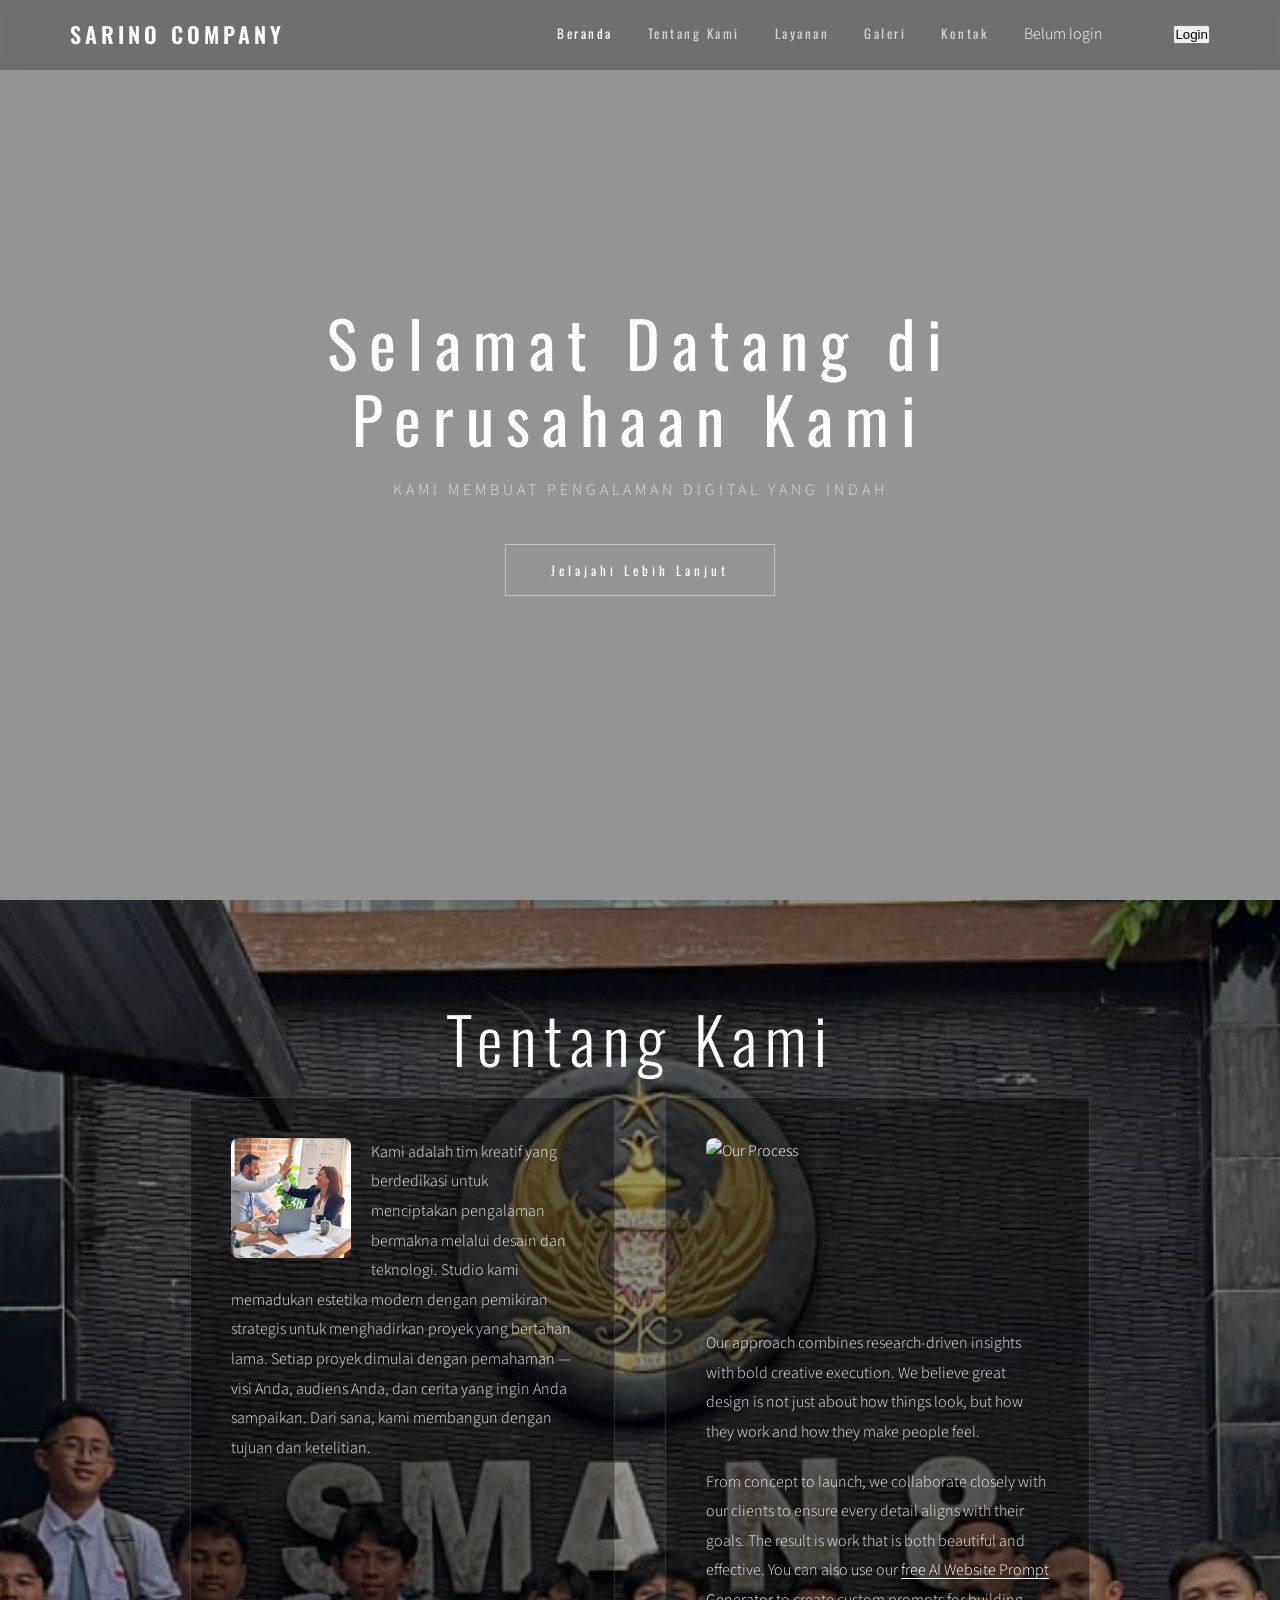
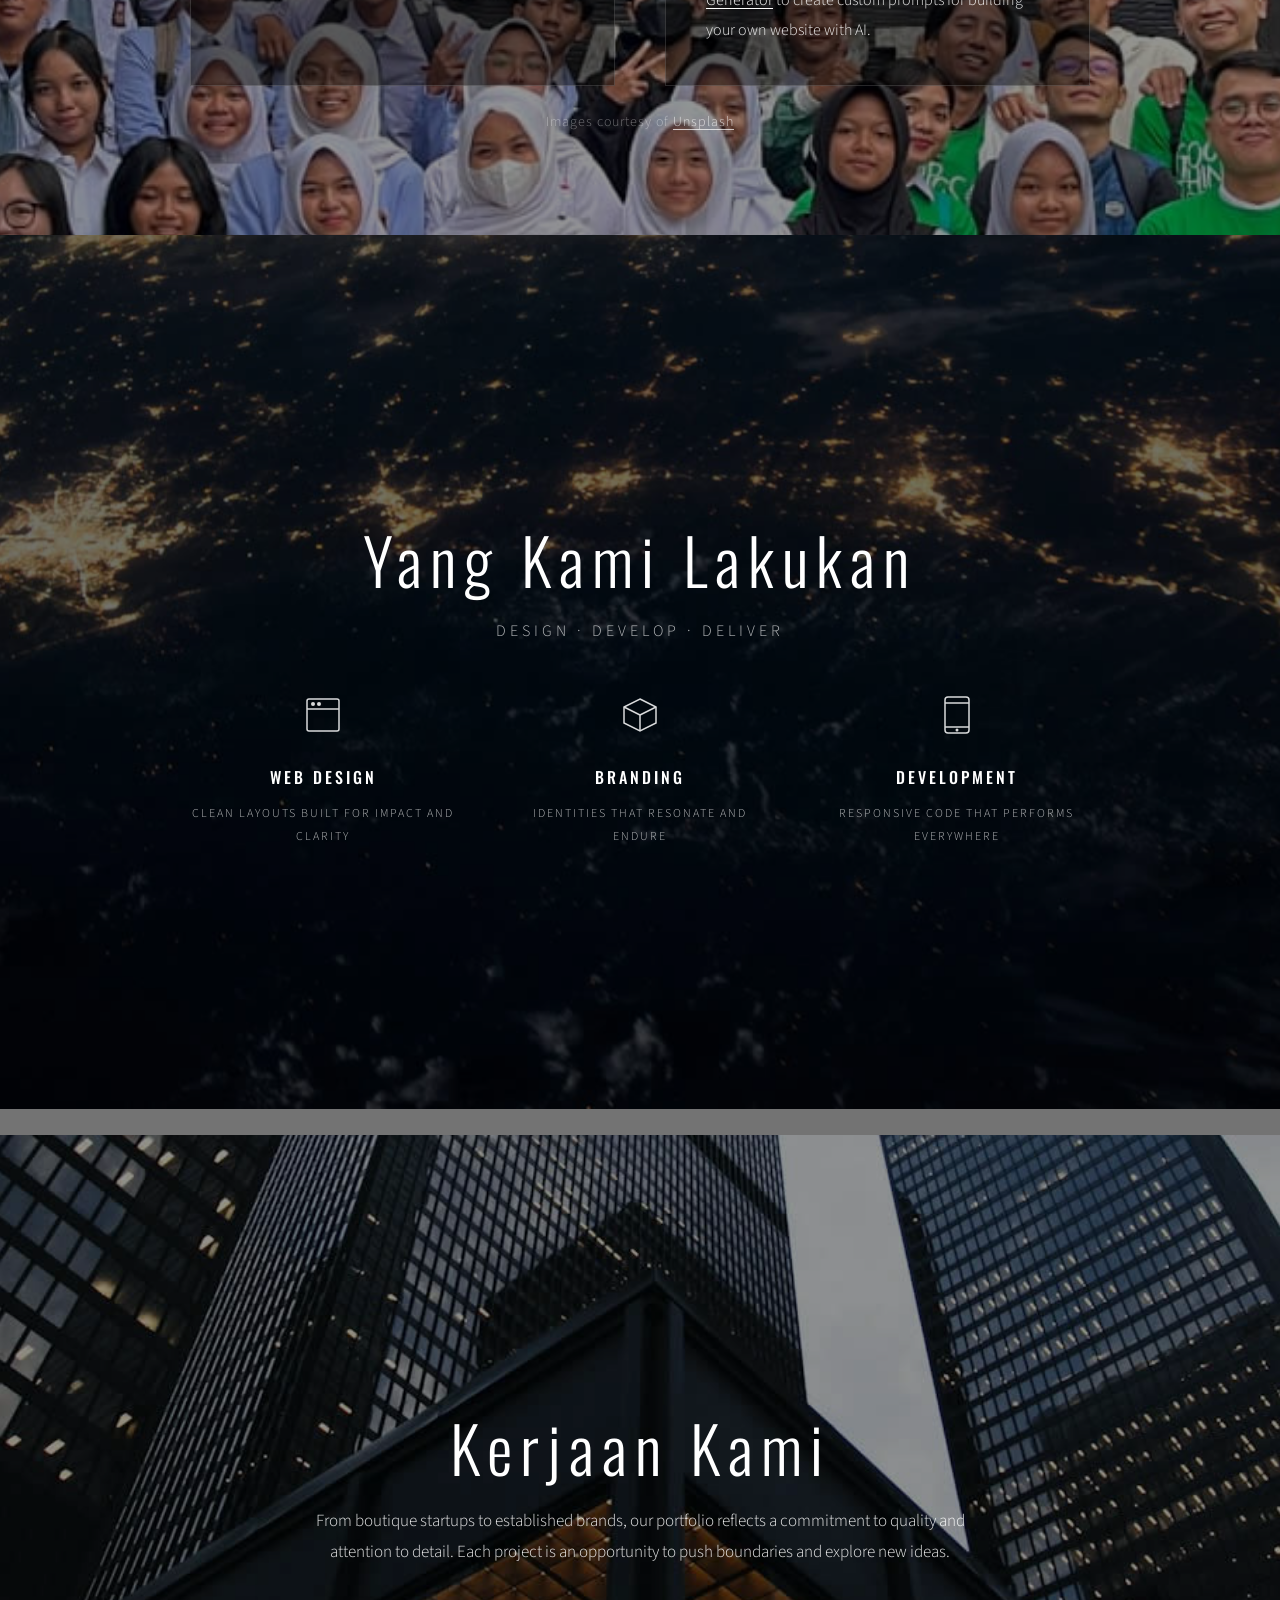
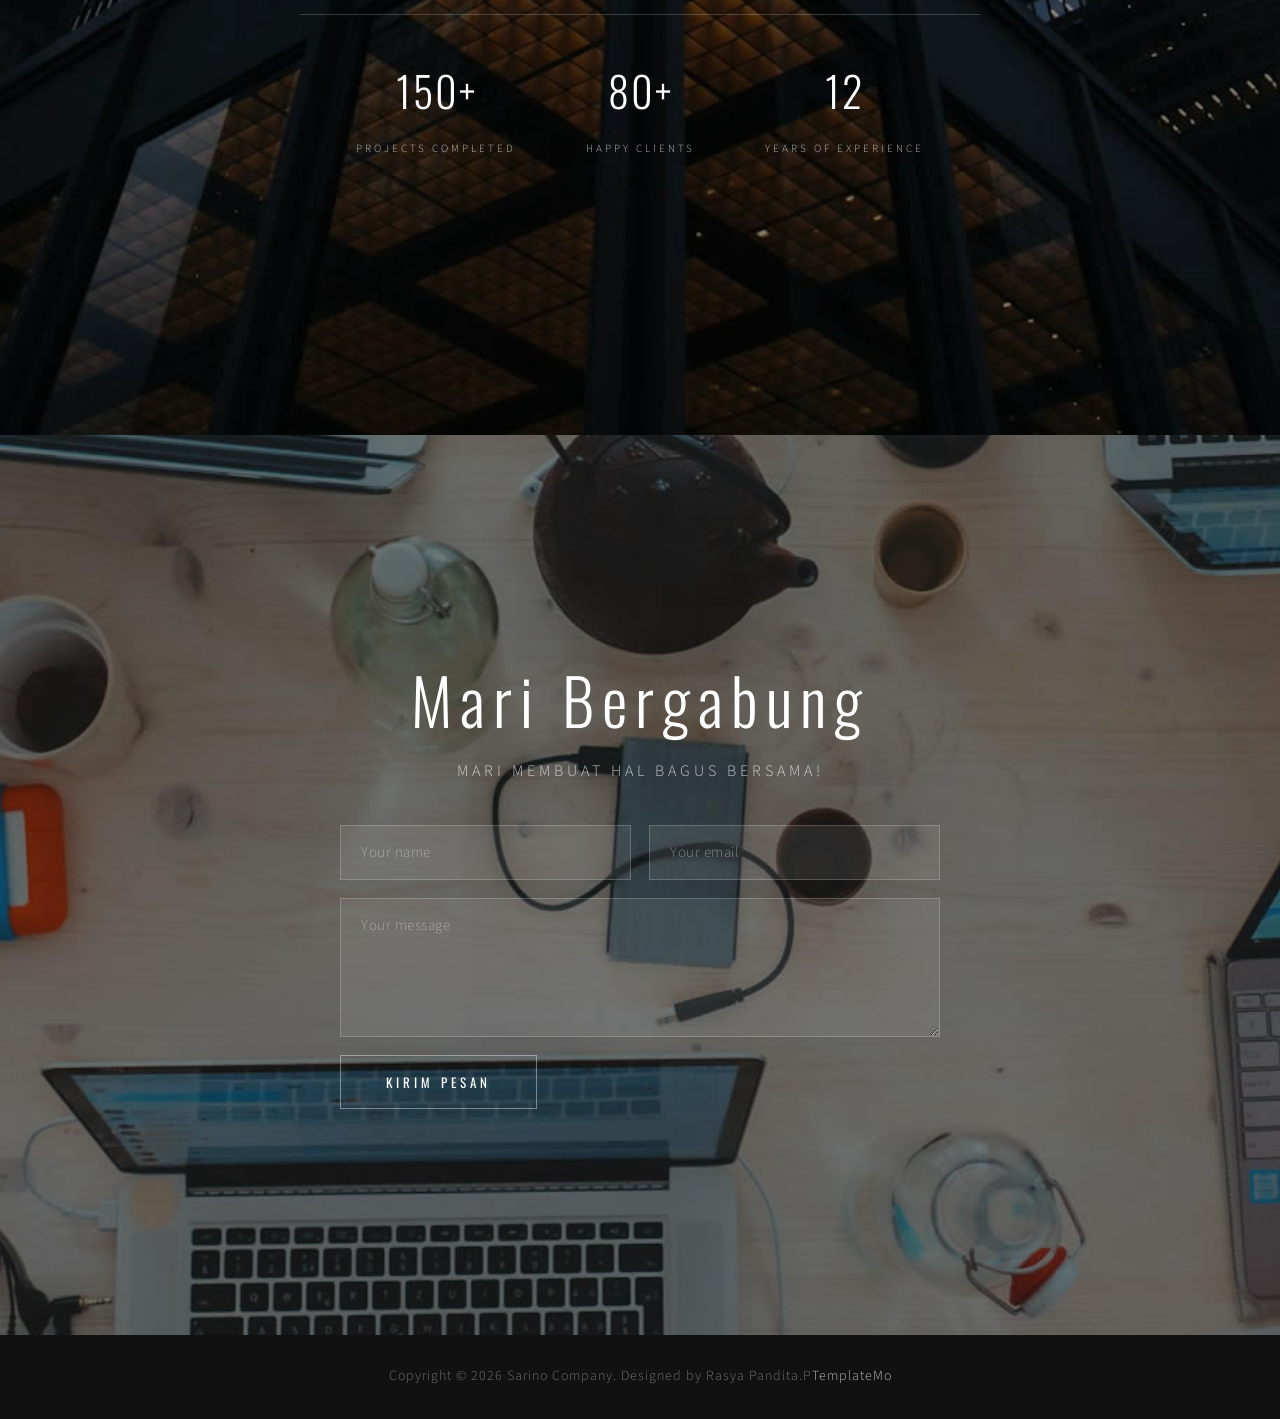
==== index.html @ def8a91b "Update index.html" ====
<!DOCTYPE html>
<html lang="en">
<head>
    <meta charset="UTF-8">
    <meta name="viewport" content="width=device-width, initial-scale=1.0">
    <title>SARINO COMPANY</title>

    <link rel="preconnect" href="https://fonts.googleapis.com">
    <link rel="preconnect" href="https://fonts.gstatic.com" crossorigin>
    <link href="https://fonts.googleapis.com/css2?family=Oswald:wght@300;400;500;600;700&family=Source+Sans+3:ital,wght@0,300;0,400;0,600;1,300;1,400&display=swap" rel="stylesheet">

    <link rel="stylesheet" href="templatemo-parallax-starter.css">
    <!--

TemplateMo 612 Parallax Starter

https://templatemo.com/tm-612-parallax-starter

-->
</head>
<body>

    <!-- Navigation -->
    <nav id="templatemo-nav">
        <div class="nav-container">
            <a href="#home" class="nav-logo">SARINO COMPANY</a>
            <button class="nav-toggle" id="navToggle" aria-label="Toggle navigation">
                <span></span>
                <span></span>
                <span></span>
            </button>
            <ul class="nav-links" id="navLinks">
                <li><a href="#home" class="active">Beranda</a></li>
                <li><a href="#about">Tentang Kami</a></li>
                <li><a href="#services">Layanan</a></li>
                <li><a href="#gallery">Galeri</a></li>
                <li><a href="#contact">Kontak</a></li>
                <p id="userinfo">Belum login<p/>
<div id="authArea">
    <button onclick="goLogin()" class="nav-cta">Login</button>
</div>
            </ul>
        </div>
    </nav>

    <!-- Section 1: Home / Hero -->
    <section id="home" class="parallax-section">
        <div class="parallax-bg" data-speed="0.5" style="background-image: url('images/parallax-bg-01.jpg')"></div>
        <div class="parallax-overlay"></div>
        <div class="section-content">
            <h1 class="section-title hero-title">Selamat Datang di Perusahaan Kami</h1>
            <p class="section-subtitle caps">Kami membuat pengalaman digital yang indah</p>
            <a href="#about" class="btn-scroll">Jelajahi Lebih Lanjut</a>
        </div>
    </section>

    <!-- Section 2: About -->
    <section id="about" class="parallax-section">
        <div class="parallax-bg" data-speed="0.45" style="background-image: url('images/parallax-bg-02.jpg')"></div>
        <div class="parallax-overlay"></div>
        <div class="section-content">
            <h2 class="section-title">Tentang Kami</h2>
            <div class="about-cols">
                <div class="about-col">
                    <div class="about-thumb thumb-top-left">
                        <img src="images/about-01.jpg" alt="Our Team">
                    </div>
                    <p>Kami adalah tim kreatif yang berdedikasi untuk menciptakan pengalaman bermakna melalui desain dan teknologi. Studio kami memadukan estetika modern dengan pemikiran strategis untuk menghadirkan proyek yang bertahan lama. Setiap proyek dimulai dengan pemahaman — visi Anda, audiens Anda, dan cerita yang ingin Anda sampaikan. Dari sana, kami membangun dengan tujuan dan ketelitian.</p>
                </div>
                <div class="about-col">
                    <div class="about-thumb-wide">
                        <img src="images/about-02.jpg" alt="Our Process">
                    </div>
                    <p>Our approach combines research-driven insights with bold creative execution. We believe great design is not just about how things look, but how they work and how they make people feel.</p>
                    <p>From concept to launch, we collaborate closely with our clients to ensure every detail aligns with their goals. The result is work that is both beautiful and effective. You can also use our <a href="https://templatemo.com/ai-website-prompt-generator" rel="nofollow" target="_blank">free AI Website Prompt Generator</a> to create custom prompts for building your own website with AI.</p>
                </div>
            </div>
            <p class="unsplash-credit">Images courtesy of <a href="https://unsplash.com" target="_blank">Unsplash</a></p>
        </div>
    </section>

    <!-- Section 3: Services -->
    <section id="services" class="parallax-section">
        <div class="parallax-bg" data-speed="0.55" style="background-image: url('images/parallax-bg-03.jpg')"></div>
        <div class="parallax-overlay overlay-dark"></div>
        <div class="section-content">
            <h2 class="section-title">Yang Kami Lakukan</h2>
            <p class="section-subtitle caps">DESIGN &middot; DEVELOP &middot; DELIVER</p>
            <div class="services-grid">
                <div class="service-item">
                    <div class="service-icon">
                        <svg width="40" height="40" viewBox="0 0 40 40" fill="none">
                            <rect x="4" y="4" width="32" height="32" rx="2" stroke="white" stroke-width="1.5"/>
                            <line x1="4" y1="14" x2="36" y2="14" stroke="white" stroke-width="1.5"/>
                            <circle cx="10" cy="9" r="2" fill="white"/>
                            <circle cx="16" cy="9" r="2" fill="white"/>
                        </svg>
                    </div>
                    <h3>WEB DESIGN</h3>
                    <p class="caps">CLEAN LAYOUTS BUILT FOR IMPACT AND CLARITY</p>
                </div>
                <div class="service-item">
                    <div class="service-icon">
                        <svg width="40" height="40" viewBox="0 0 40 40" fill="none">
                            <path d="M20 4L36 12V28L20 36L4 28V12L20 4Z" stroke="white" stroke-width="1.5"/>
                            <path d="M20 36V20" stroke="white" stroke-width="1.5"/>
                            <path d="M36 12L20 20" stroke="white" stroke-width="1.5"/>
                            <path d="M4 12L20 20" stroke="white" stroke-width="1.5"/>
                        </svg>
                    </div>
                    <h3>BRANDING</h3>
                    <p class="caps">IDENTITIES THAT RESONATE AND ENDURE</p>
                </div>
                <div class="service-item">
                    <div class="service-icon">
                        <svg width="40" height="40" viewBox="0 0 40 40" fill="none">
                            <rect x="8" y="2" width="24" height="36" rx="3" stroke="white" stroke-width="1.5"/>
                            <line x1="8" y1="8" x2="32" y2="8" stroke="white" stroke-width="1.5"/>
                            <line x1="8" y1="32" x2="32" y2="32" stroke="white" stroke-width="1.5"/>
                            <circle cx="20" cy="35" r="1.5" fill="white"/>
                        </svg>
                    </div>
                    <h3>DEVELOPMENT</h3>
                    <p class="caps">RESPONSIVE CODE THAT PERFORMS EVERYWHERE</p>
                </div>
            </div>
        </div>
    </section>

    <!-- Section 4: Gallery -->
    <section id="gallery" class="parallax-section">
        <div class="parallax-bg" data-speed="0.5" style="background-image: url('images/parallax-bg-04.jpg')"></div>
        <div class="parallax-overlay"></div>
        <div class="section-content">
            <h2 class="section-title">Kerjaan Kami</h2>
            <div class="content-block">
                <p>From boutique startups to established brands, our portfolio reflects a commitment to quality and attention to detail. Each project is an opportunity to push boundaries and explore new ideas.</p>
                <div class="stats-row">
                    <div class="stat-item">
                        <span class="stat-number">150+</span>
                        <span class="stat-label caps">PROJECTS COMPLETED</span>
                    </div>
                    <div class="stat-item">
                        <span class="stat-number">80+</span>
                        <span class="stat-label caps">HAPPY CLIENTS</span>
                    </div>
                    <div class="stat-item">
                        <span class="stat-number">12</span>
                        <span class="stat-label caps">YEARS OF EXPERIENCE</span>
                    </div>
                </div>
            </div>
        </div>
    </section>

    <!-- Section 5: Contact -->
    <section id="contact" class="parallax-section">
        <div class="parallax-bg" data-speed="0.5" style="background-image: url('images/parallax-bg-05.jpg')"></div>
        <div class="parallax-overlay overlay-medium"></div>
        <div class="section-content">
            <h2 class="section-title">Mari Bergabung</h2>
            <p class="section-subtitle caps">mari membuat hal bagus bersama!</p>
            <div class="contact-form-wrap">
                <form id="contactForm" class="contact-form">
                    <div class="form-row">
                        <input type="text" placeholder="Your name" required>
                        <input type="email" placeholder="Your email" required>
                    </div>
                    <textarea placeholder="Your message" rows="5" required></textarea>
                    <button type="submit" class="btn-submit">Kirim Pesan</button>
                </form>
            </div>
        </div>
    </section>

    <!-- Footer -->
    <footer id="templatemo-footer">
        <p>Copyright &copy; 2026 Sarino Company. Designed by Rasya Pandita.P<a href="https://templatemo.com" rel="nofollow" target="_blank">TemplateMo</a></p>
    </footer>
    <script src="templatemo-parallax-script.js"></script>
      <script src="login/js/welcome.js"></script>
</body>
</html>
---- templatemo-parallax-starter.css ----
/* ==========================================================================
   Parallax Starter - Free HTML CSS Template
   
TemplateMo 612 Parallax Starter

https://templatemo.com/tm-612-parallax-starter

   ========================================================================== */

/* --- CSS Variables --- */
:root {
    --font-heading: 'Oswald', sans-serif;
    --font-body: 'Source Sans 3', sans-serif;
    --white: #ffffff;
    --white-90: rgba(255, 255, 255, 0.9);
    --white-70: rgba(255, 255, 255, 0.7);
    --white-40: rgba(255, 255, 255, 0.4);
    --white-20: rgba(255, 255, 255, 0.2);
    --nav-bg: rgba(0, 0, 0, 0.25);
    --nav-bg-scrolled: rgba(0, 0, 0, 0.85);
    --transition-smooth: 0.3s ease;
}

/* --- Reset & Base --- */
*,
*::before,
*::after {
    margin: 0;
    padding: 0;
    box-sizing: border-box;
}

html {
    scroll-behavior: smooth;
}

body {
    font-family: var(--font-body);
    font-weight: 300;
    color: var(--white);
    line-height: 1.7;
    overflow-x: hidden;
}

a {
    text-decoration: none;
    color: inherit;
}

img {
    max-width: 100%;
    display: block;
}

/* --- Navigation --- */
#templatemo-nav {
    position: fixed;
    top: 0;
    left: 0;
    width: 100%;
    z-index: 1000;
    background: var(--nav-bg);
    backdrop-filter: blur(8px);
    -webkit-backdrop-filter: blur(8px);
    transition: background var(--transition-smooth);
}

#templatemo-nav.scrolled {
    background: var(--nav-bg-scrolled);
}

.nav-container {
    max-width: 1200px;
    margin: 0 auto;
    padding: 0 30px;
    display: flex;
    align-items: center;
    justify-content: space-between;
    height: 70px;
}

.nav-logo {
    font-family: var(--font-heading);
    font-size: 22px;
    font-weight: 600;
    letter-spacing: 4px;
    color: var(--white);
}

.nav-links {
    list-style: none;
    display: flex;
    gap: 35px;
}

.nav-links a {
    font-family: var(--font-heading);
    font-size: 13px;
    font-weight: 400;
    letter-spacing: 2.5px;
    color: var(--white-70);
    transition: color var(--transition-smooth), opacity var(--transition-smooth);
}

.nav-links a:hover,
.nav-links a.active {
    color: var(--white);
}

/* Mobile Toggle */
.nav-toggle {
    display: none;
    background: none;
    border: none;
    cursor: pointer;
    padding: 8px;
    flex-direction: column;
    gap: 5px;
}

.nav-toggle span {
    display: block;
    width: 24px;
    height: 2px;
    background: var(--white);
    transition: all var(--transition-smooth);
}

/* --- Parallax Sections --- */
.parallax-section {
    position: relative;
    min-height: 100vh;
    display: flex;
    align-items: center;
    justify-content: center;
    overflow: hidden;
}

/* Parallax Background Image Layer
   Height is 200% and starts at top: -50% to give
   maximum room for large vertical translations */
.parallax-bg {
    position: absolute;
    top: -50%;
    left: 0;
    width: 100%;
    height: 200%;
    background-position: center center;
    background-repeat: no-repeat;
    background-size: cover;
    will-change: transform;
    transition: transform 0.5s cubic-bezier(0.22, 1, 0.36, 1);
    z-index: 0;
}

/* Dark Overlay */
.parallax-overlay {
    position: absolute;
    inset: 0;
    background: rgba(0, 0, 0, 0.42);
    z-index: 1;
}

.parallax-overlay.overlay-dark {
    background: rgba(0, 0, 0, 0.55);
}

.parallax-overlay.overlay-medium {
    background: rgba(0, 0, 0, 0.50);
}

/* Content Layer */
.section-content {
    position: relative;
    z-index: 2;
    max-width: 960px;
    width: 100%;
    padding: 100px 30px;
    text-align: center;
}

/* --- Typography --- */
.section-title {
    font-family: var(--font-heading);
    font-weight: 300;
    font-size: clamp(36px, 6vw, 64px);
    letter-spacing: 8px;
    color: var(--white);
    margin-bottom: 20px;
    line-height: 1.2;
}

.hero-title {
    font-weight: 400;
    letter-spacing: 12px;
}

.section-subtitle {
    font-family: var(--font-body);
    font-size: clamp(13px, 1.6vw, 16px);
    letter-spacing: 4px;
    color: var(--white-70);
    margin-bottom: 40px;
}

.caps {
    text-transform: uppercase;
}

.content-block {
    max-width: 680px;
    margin: 0 auto;
}

.content-block p {
    font-size: 17px;
    color: var(--white-90);
    margin-bottom: 20px;
    line-height: 1.85;
}

/* --- Hero Button --- */
.btn-scroll {
    display: inline-block;
    font-family: var(--font-heading);
    font-size: 13px;
    font-weight: 400;
    letter-spacing: 4px;
    color: var(--white);
    border: 1px solid var(--white-40);
    padding: 14px 45px;
    transition: all var(--transition-smooth);
}

.btn-scroll:hover {
    background: var(--white);
    color: #111;
    border-color: var(--white);
}

/* --- About Columns --- */
.unsplash-credit {
    font-size: 14px;
    color: var(--white-40);
    margin-top: 25px;
    letter-spacing: 1px;
}

.unsplash-credit a {
    color: var(--white-70);
    text-decoration: underline;
    text-underline-offset: 3px;
}

.about-cols {
    display: grid;
    grid-template-columns: 1fr 1fr;
    gap: 50px;
    max-width: 900px;
    margin: 0 auto;
    text-align: left;
}

.about-col {
    background: rgba(0, 0, 0, 0.4);
    padding: 40px;
    border: 1px solid rgba(255, 255, 255, 0.15);
}

.about-thumb {
    overflow: hidden;
    width: 120px;
    height: 120px;
    border-radius: 8px;
}

.about-thumb img {
    width: 100%;
    height: 100%;
    object-fit: cover;
    display: block;
}

.thumb-top-left {
    float: left;
    margin: 0 20px 15px 0;
}

.about-thumb-wide {
    overflow: hidden;
    width: 100%;
    max-width: 400px;
    aspect-ratio: 2 / 1;
    border-radius: 8px;
    margin-bottom: 20px;
}

.about-thumb-wide img {
    width: 100%;
    height: 100%;
    object-fit: cover;
    display: block;
}

.about-col p {
    font-size: 16px;
    color: var(--white-90);
    margin-bottom: 20px;
    line-height: 1.85;
}

.about-col p:last-child {
    margin-bottom: 0;
}

.about-col a {
    color: var(--white);
    text-decoration: underline;
    text-underline-offset: 3px;
}

/* --- Services Grid --- */
.services-grid {
    display: grid;
    grid-template-columns: repeat(3, 1fr);
    gap: 50px;
    margin-top: 50px;
}

.service-item {
    text-align: center;
}

.service-icon {
    margin-bottom: 20px;
    opacity: 0.85;
}

.service-item h3 {
    font-family: var(--font-heading);
    font-size: 16px;
    font-weight: 500;
    letter-spacing: 3px;
    margin-bottom: 12px;
    color: var(--white);
}

.service-item p {
    font-size: 12px;
    letter-spacing: 2px;
    color: var(--white-70);
    line-height: 1.9;
}

/* --- Stats Row --- */
.stats-row {
    display: flex;
    justify-content: center;
    gap: 70px;
    margin-top: 45px;
    padding-top: 40px;
    border-top: 1px solid var(--white-20);
}

.stat-item {
    text-align: center;
}

.stat-number {
    display: block;
    font-family: var(--font-heading);
    font-size: 42px;
    font-weight: 300;
    letter-spacing: 2px;
    color: var(--white);
    margin-bottom: 8px;
}

.stat-label {
    font-size: 11px;
    letter-spacing: 3px;
    color: var(--white-70);
}

/* --- Contact Form --- */
.contact-form-wrap {
    max-width: 600px;
    margin: 0 auto;
}

.contact-form {
    display: flex;
    flex-direction: column;
    gap: 18px;
}

.form-row {
    display: flex;
    gap: 18px;
}

.contact-form input,
.contact-form textarea {
    width: 100%;
    font-family: var(--font-body);
    font-size: 15px;
    font-weight: 300;
    letter-spacing: 0.5px;
    color: var(--white);
    background: rgba(255, 255, 255, 0.08);
    border: 1px solid var(--white-20);
    padding: 16px 20px;
    outline: none;
    transition: border-color var(--transition-smooth);
}

.contact-form input::placeholder,
.contact-form textarea::placeholder {
    color: var(--white-40);
}

.contact-form input:focus,
.contact-form textarea:focus {
    border-color: var(--white-70);
}

.contact-form textarea {
    resize: vertical;
    min-height: 120px;
}

.btn-submit {
    font-family: var(--font-heading);
    font-size: 13px;
    font-weight: 400;
    letter-spacing: 4px;
    color: var(--white);
    background: transparent;
    border: 1px solid var(--white-40);
    padding: 16px 45px;
    cursor: pointer;
    transition: all var(--transition-smooth);
    align-self: flex-start;
    text-transform: uppercase;
}

.btn-submit:hover {
    background: var(--white);
    color: #111;
    border-color: var(--white);
}

/* --- Footer --- */
#templatemo-footer {
    background: #111;
    text-align: center;
    padding: 30px 20px;
    font-size: 14px;
    color: var(--white-40);
    letter-spacing: 1px;
}

#templatemo-footer a {
    color: var(--white-70);
    transition: color var(--transition-smooth);
}

#templatemo-footer a:hover {
    color: var(--white);
}

/* --- Scroll Reveal Animation --- */
.reveal {
    opacity: 0;
    transform: translateY(30px);
    transition: opacity 0.8s ease, transform 0.8s ease;
}

.reveal.visible {
    opacity: 1;
    transform: translateY(0);
}

/* ===================================
   Responsive
   =================================== */

@media (max-width: 991px) {
    .services-grid {
        grid-template-columns: repeat(2, 1fr);
        gap: 40px;
    }

    .stats-row {
        gap: 40px;
    }
}

@media (max-width: 768px) {
    /* Mobile Navigation */
    .nav-toggle {
        display: flex;
    }

    .nav-links {
        position: fixed;
        top: 0;
        left: 0;
        width: 100%;
        height: 100vh;
        background: rgba(0, 0, 0, 0.95);
        flex-direction: column;
        align-items: center;
        justify-content: flex-start;
        gap: 30px;
        padding: 100px 30px 60px;
        overflow-y: auto;
        opacity: 0;
        visibility: hidden;
        transition: all 0.4s ease;
    }

    .nav-links.open {
        opacity: 1;
        visibility: visible;
    }

    .nav-links a {
        font-size: 16px;
        letter-spacing: 4px;
    }

    .nav-toggle.active span:nth-child(1) {
        transform: rotate(45deg) translate(5px, 5px);
    }

    .nav-toggle.active span:nth-child(2) {
        opacity: 0;
    }

    .nav-toggle.active span:nth-child(3) {
        transform: rotate(-45deg) translate(5px, -5px);
    }

    /* Disable parallax on mobile — static bg */
    .parallax-bg {
        top: 0;
        height: 100%;
    }

    .section-title {
        letter-spacing: 4px;
    }

    .hero-title {
        letter-spacing: 6px;
    }

    .section-subtitle {
        letter-spacing: 2px;
    }

    .services-grid {
        grid-template-columns: 1fr;
        gap: 35px;
    }

    .about-cols {
        grid-template-columns: 1fr;
        gap: 30px;
        text-align: center;
    }

    .stats-row {
        flex-direction: column;
        gap: 30px;
    }

    .form-row {
        flex-direction: column;
    }

    .btn-submit {
        align-self: stretch;
    }
}

@media (max-width: 480px) {
    .nav-container {
        padding: 0 20px;
    }

    .section-content {
        padding: 80px 20px;
    }

    .section-title {
        letter-spacing: 3px;
    }

    .content-block p {
        font-size: 15px;
    }

    .stat-number {
        font-size: 34px;
    }
}
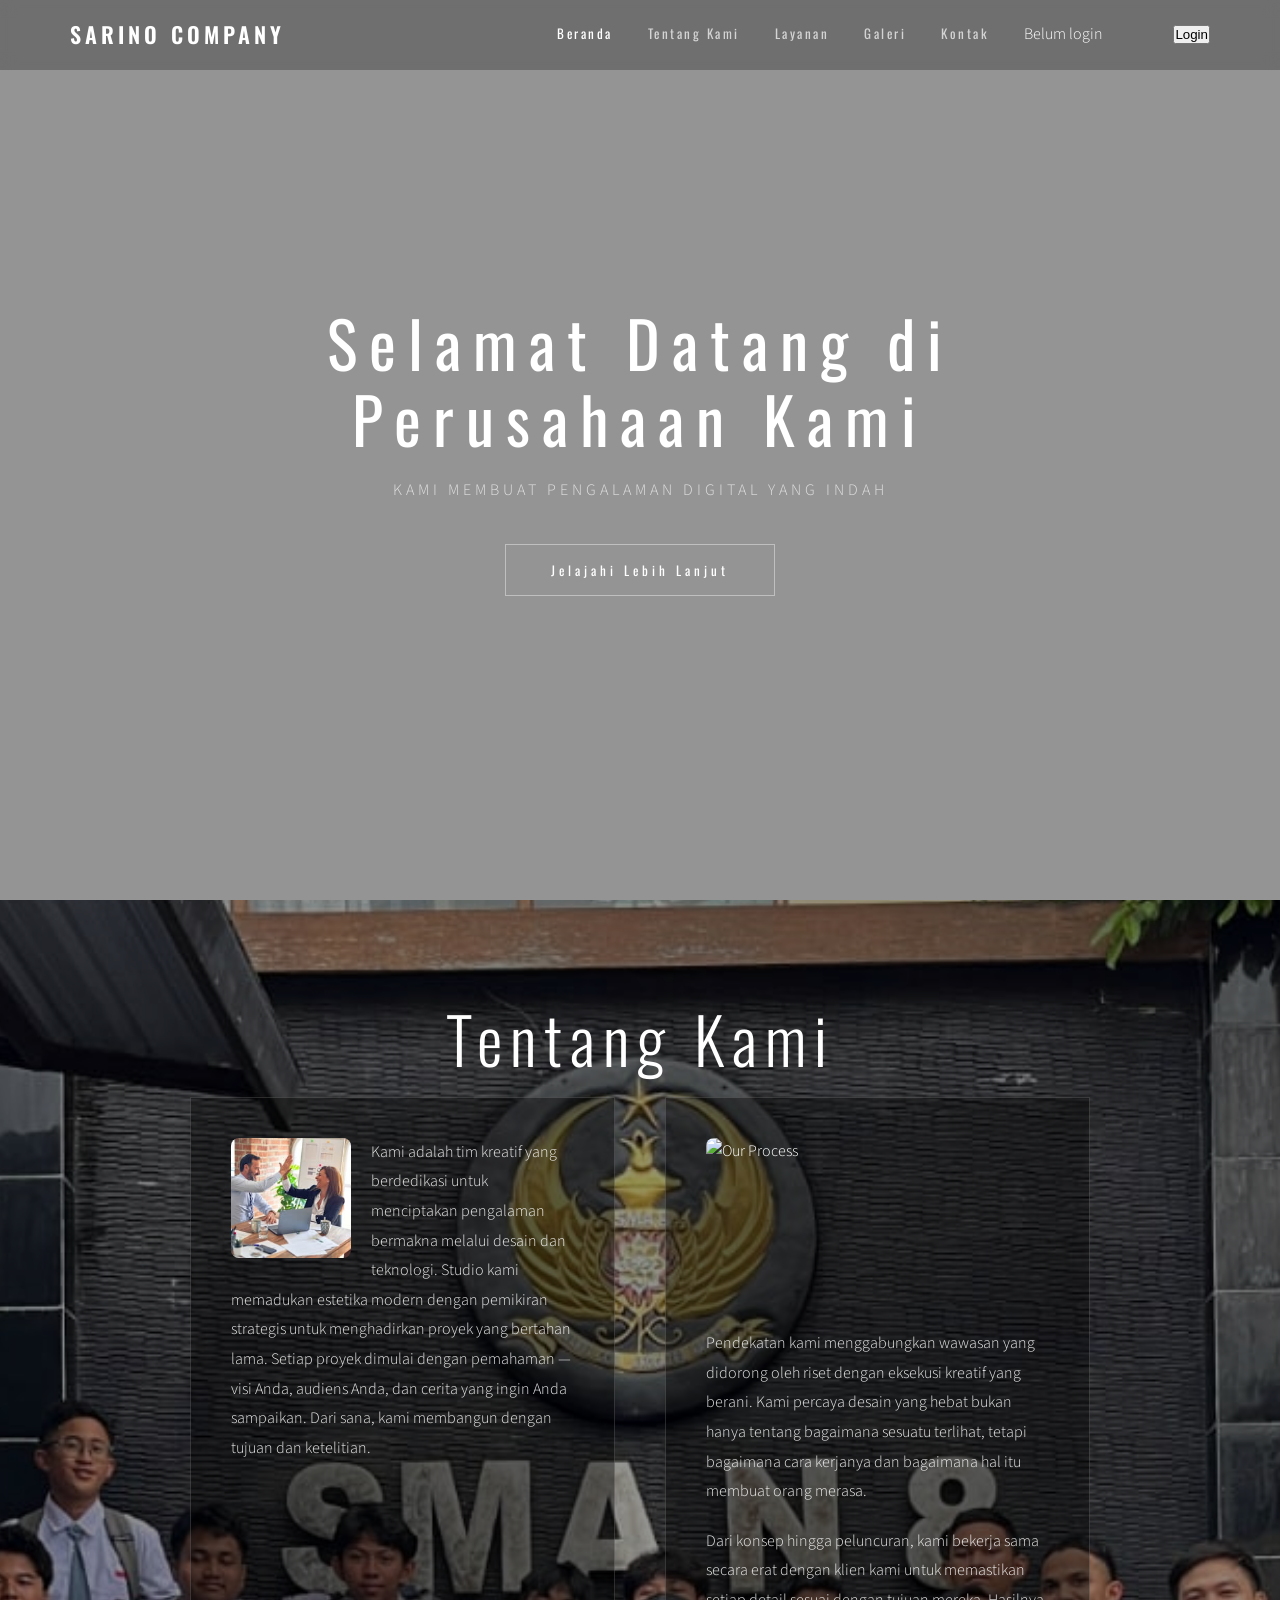
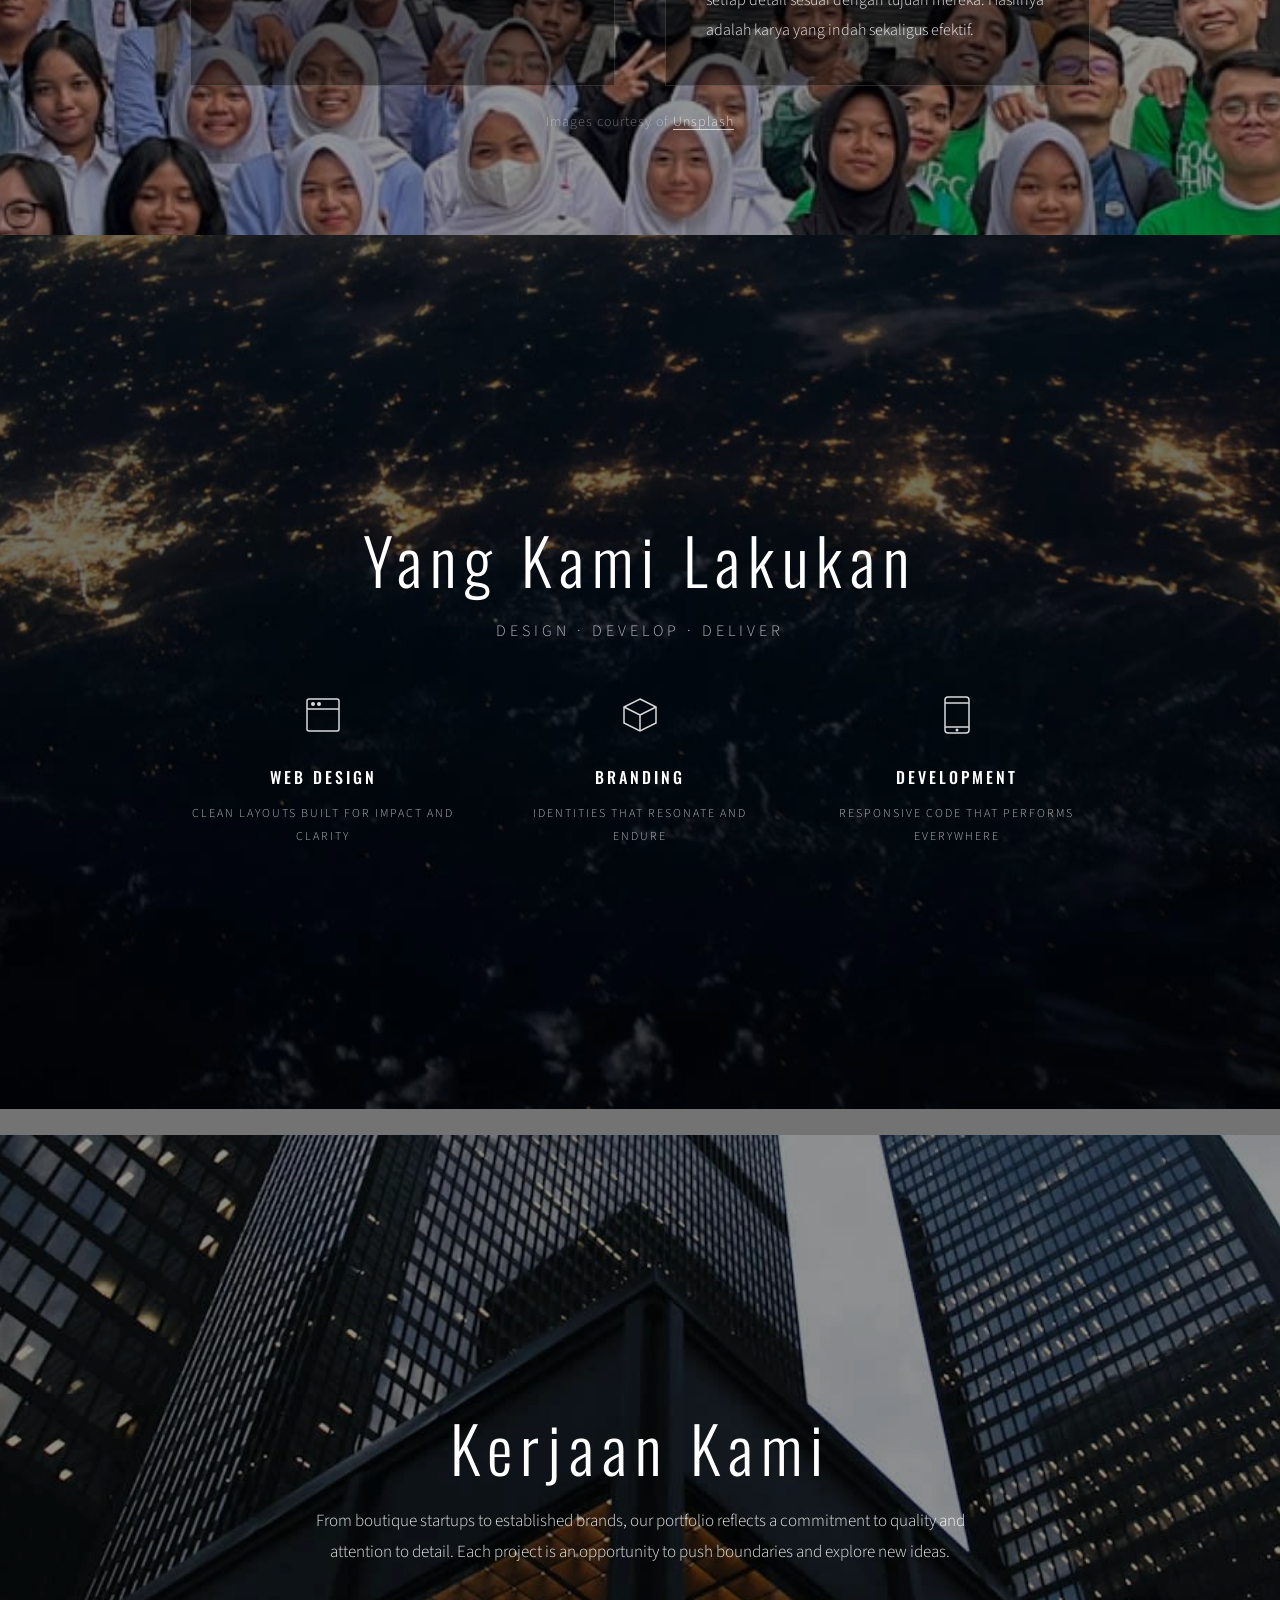
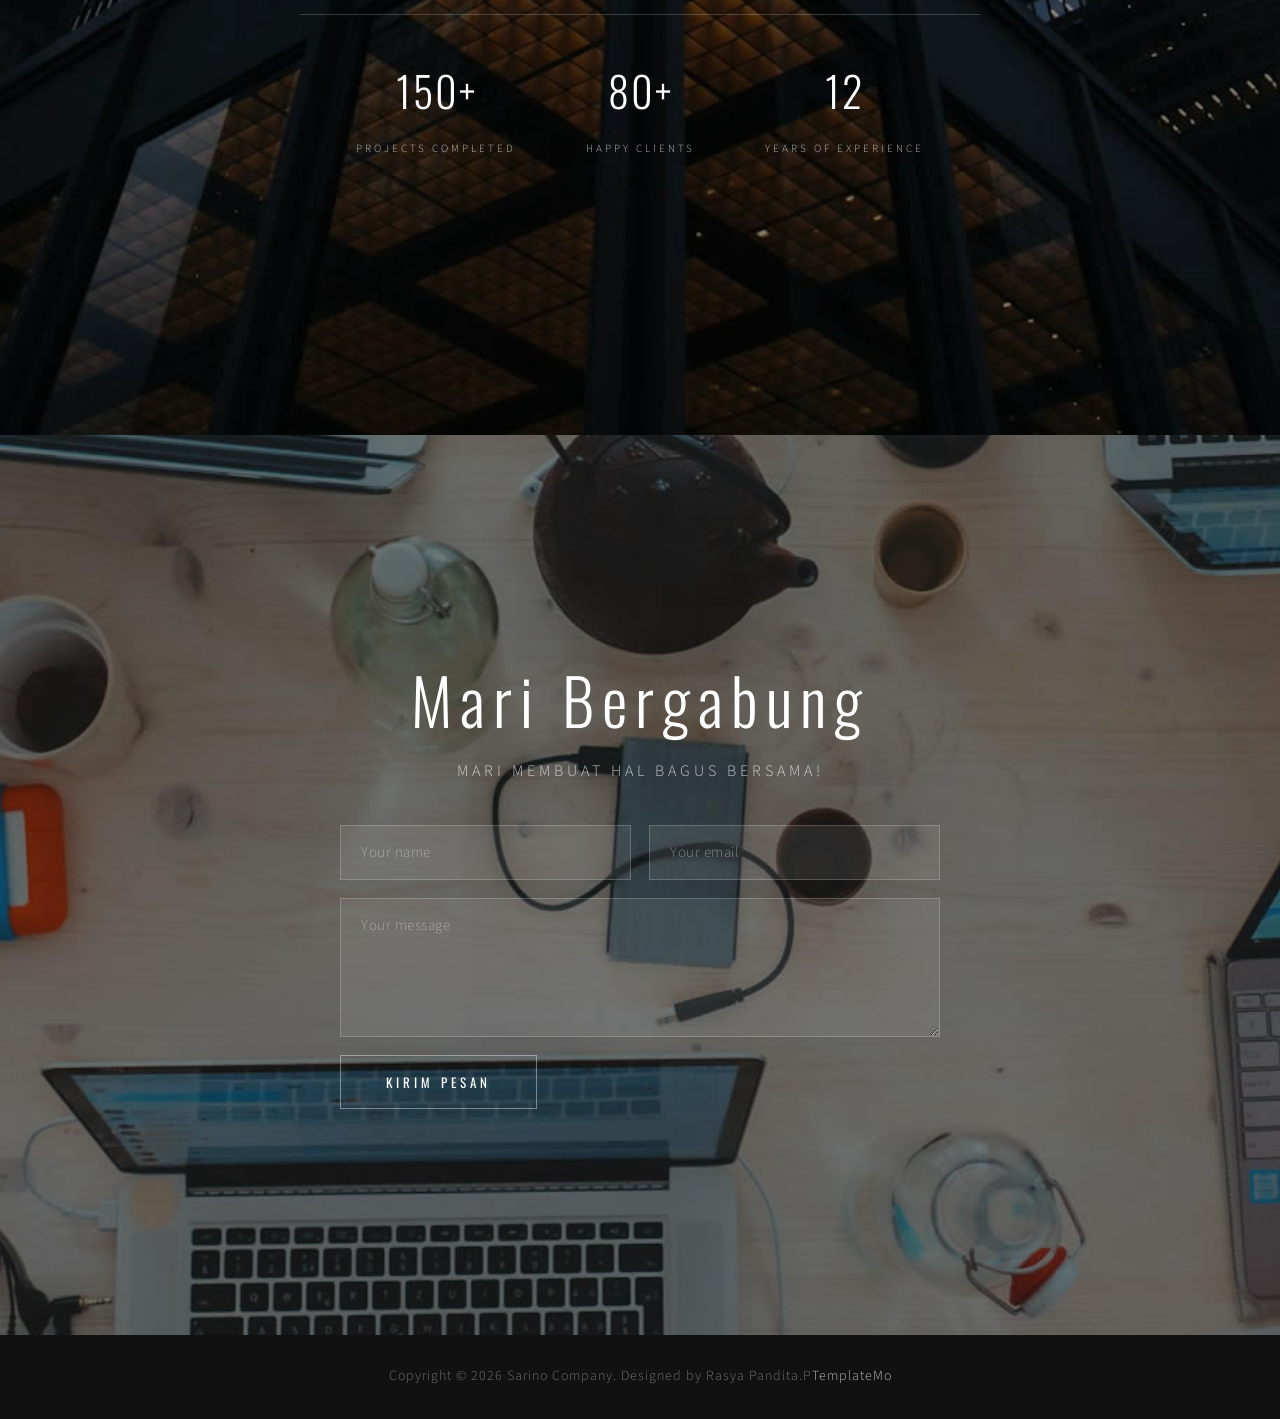
==== commit 4d03d671: "Update index.html" ====
--- a/index.html
+++ b/index.html
@@ -71,8 +71,8 @@
                     <div class="about-thumb-wide">
                         <img src="images/about-02.jpg" alt="Our Process">
                     </div>
-                    <p>Our approach combines research-driven insights with bold creative execution. We believe great design is not just about how things look, but how they work and how they make people feel.</p>
-                    <p>From concept to launch, we collaborate closely with our clients to ensure every detail aligns with their goals. The result is work that is both beautiful and effective. You can also use our <a href="https://templatemo.com/ai-website-prompt-generator" rel="nofollow" target="_blank">free AI Website Prompt Generator</a> to create custom prompts for building your own website with AI.</p>
+                    <p>Pendekatan kami menggabungkan wawasan yang didorong oleh riset dengan eksekusi kreatif yang berani. Kami percaya desain yang hebat bukan hanya tentang bagaimana sesuatu terlihat, tetapi bagaimana cara kerjanya dan bagaimana hal itu membuat orang merasa.</p>
+                    <p>Dari konsep hingga peluncuran, kami bekerja sama secara erat dengan klien kami untuk memastikan setiap detail sesuai dengan tujuan mereka. Hasilnya adalah karya yang indah sekaligus efektif.</p>
                 </div>
             </div>
             <p class="unsplash-credit">Images courtesy of <a href="https://unsplash.com" target="_blank">Unsplash</a></p>
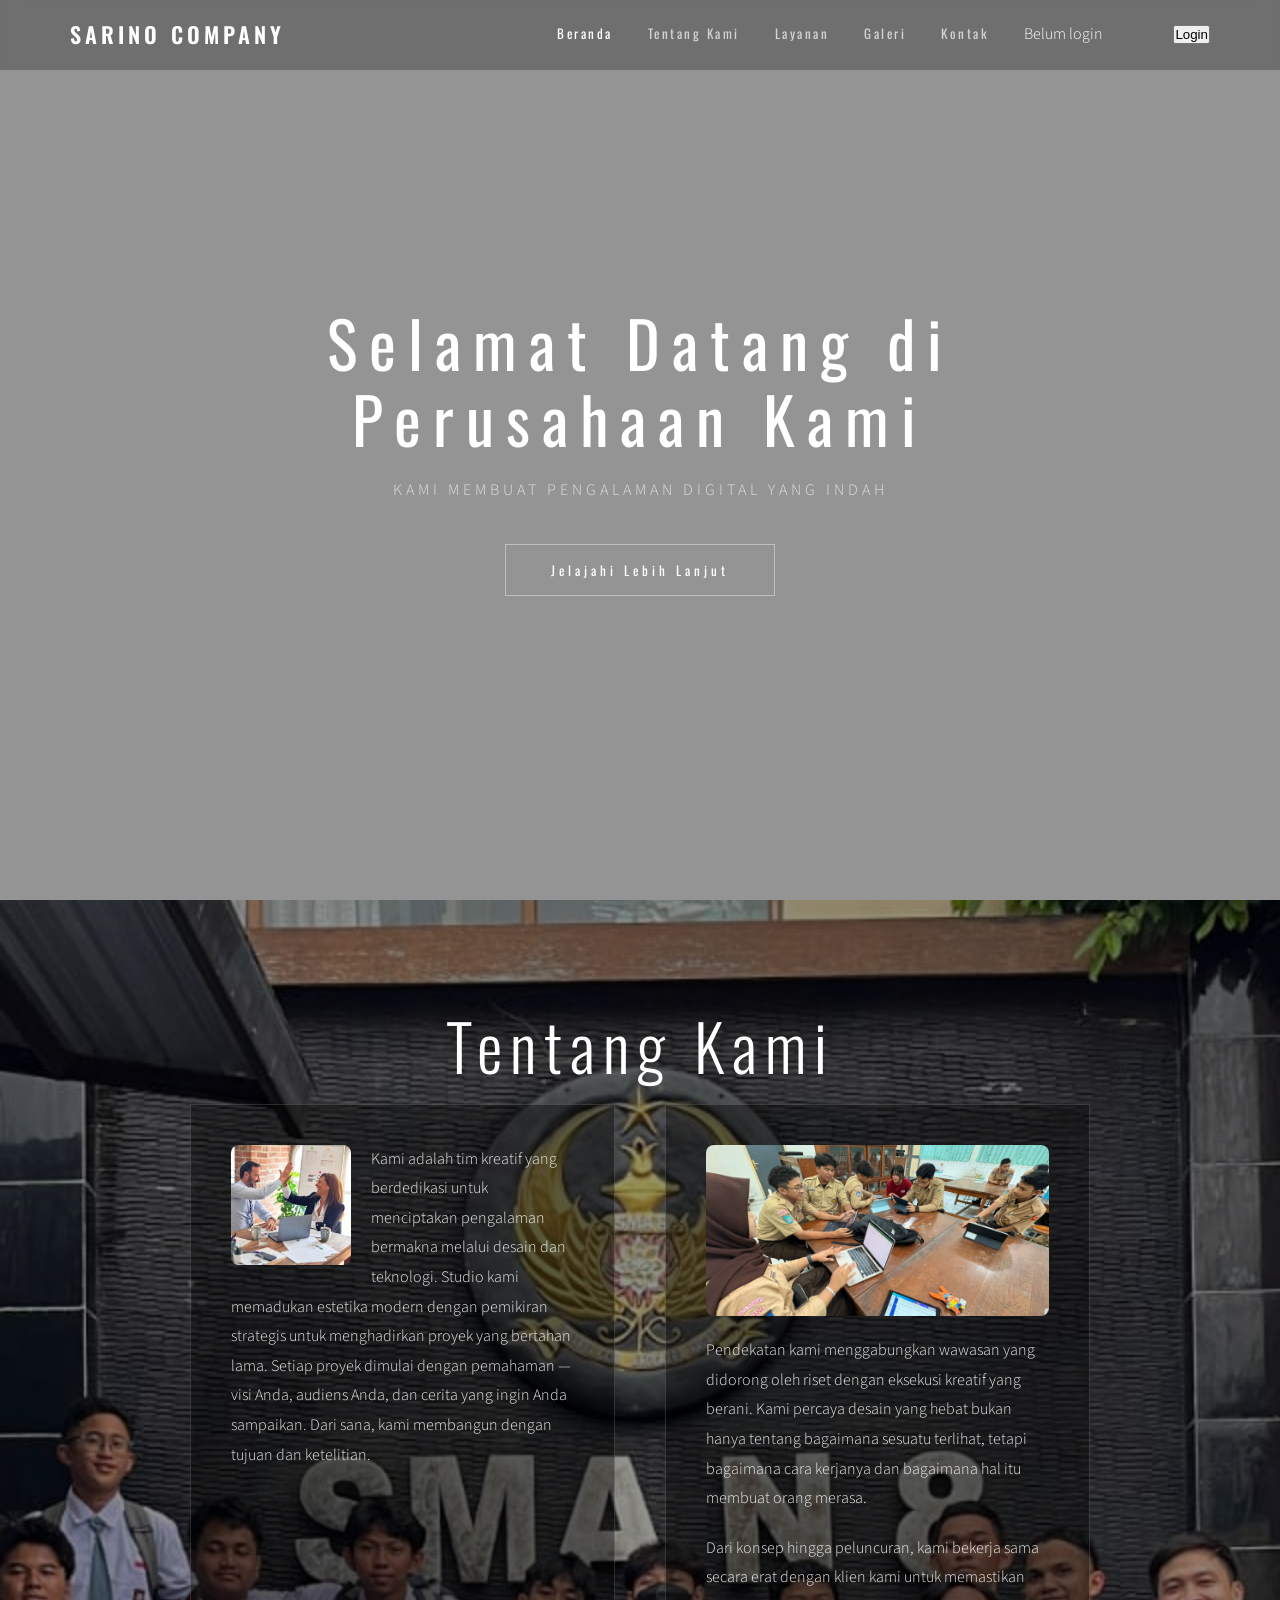
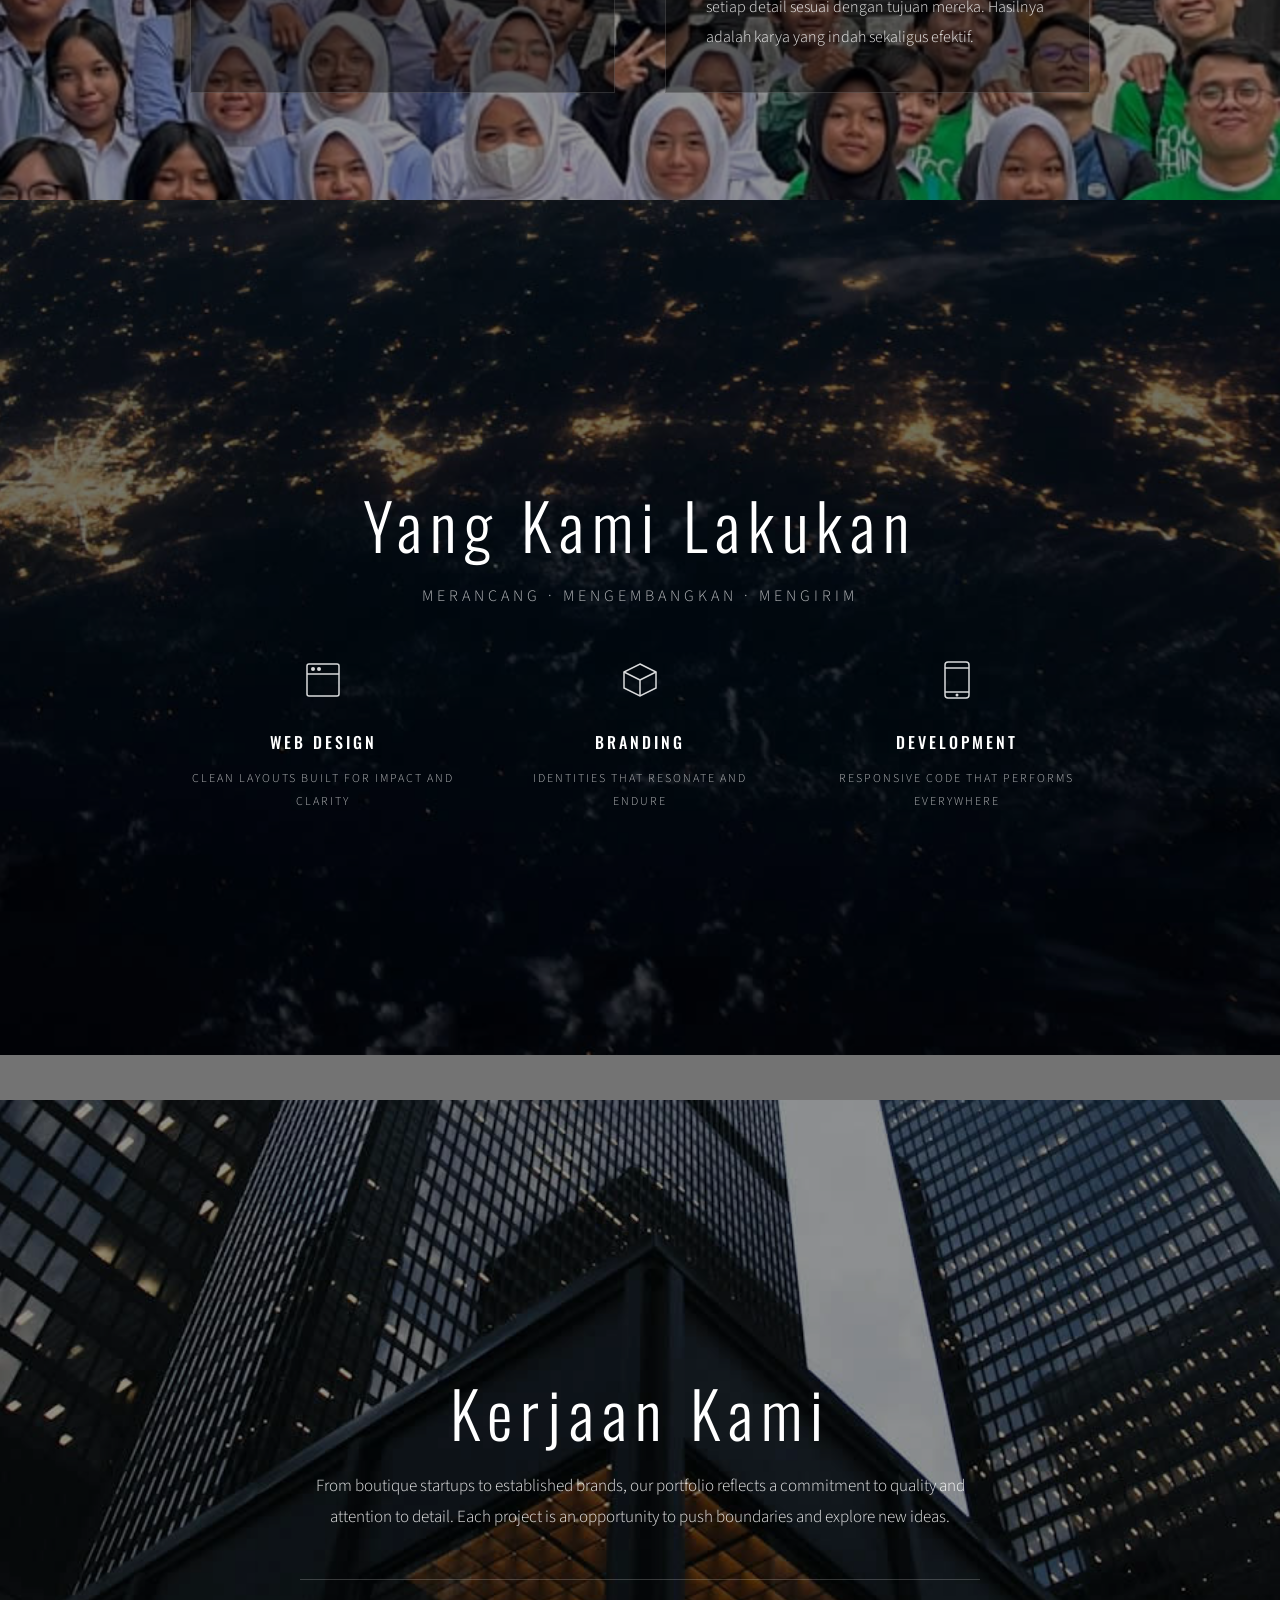
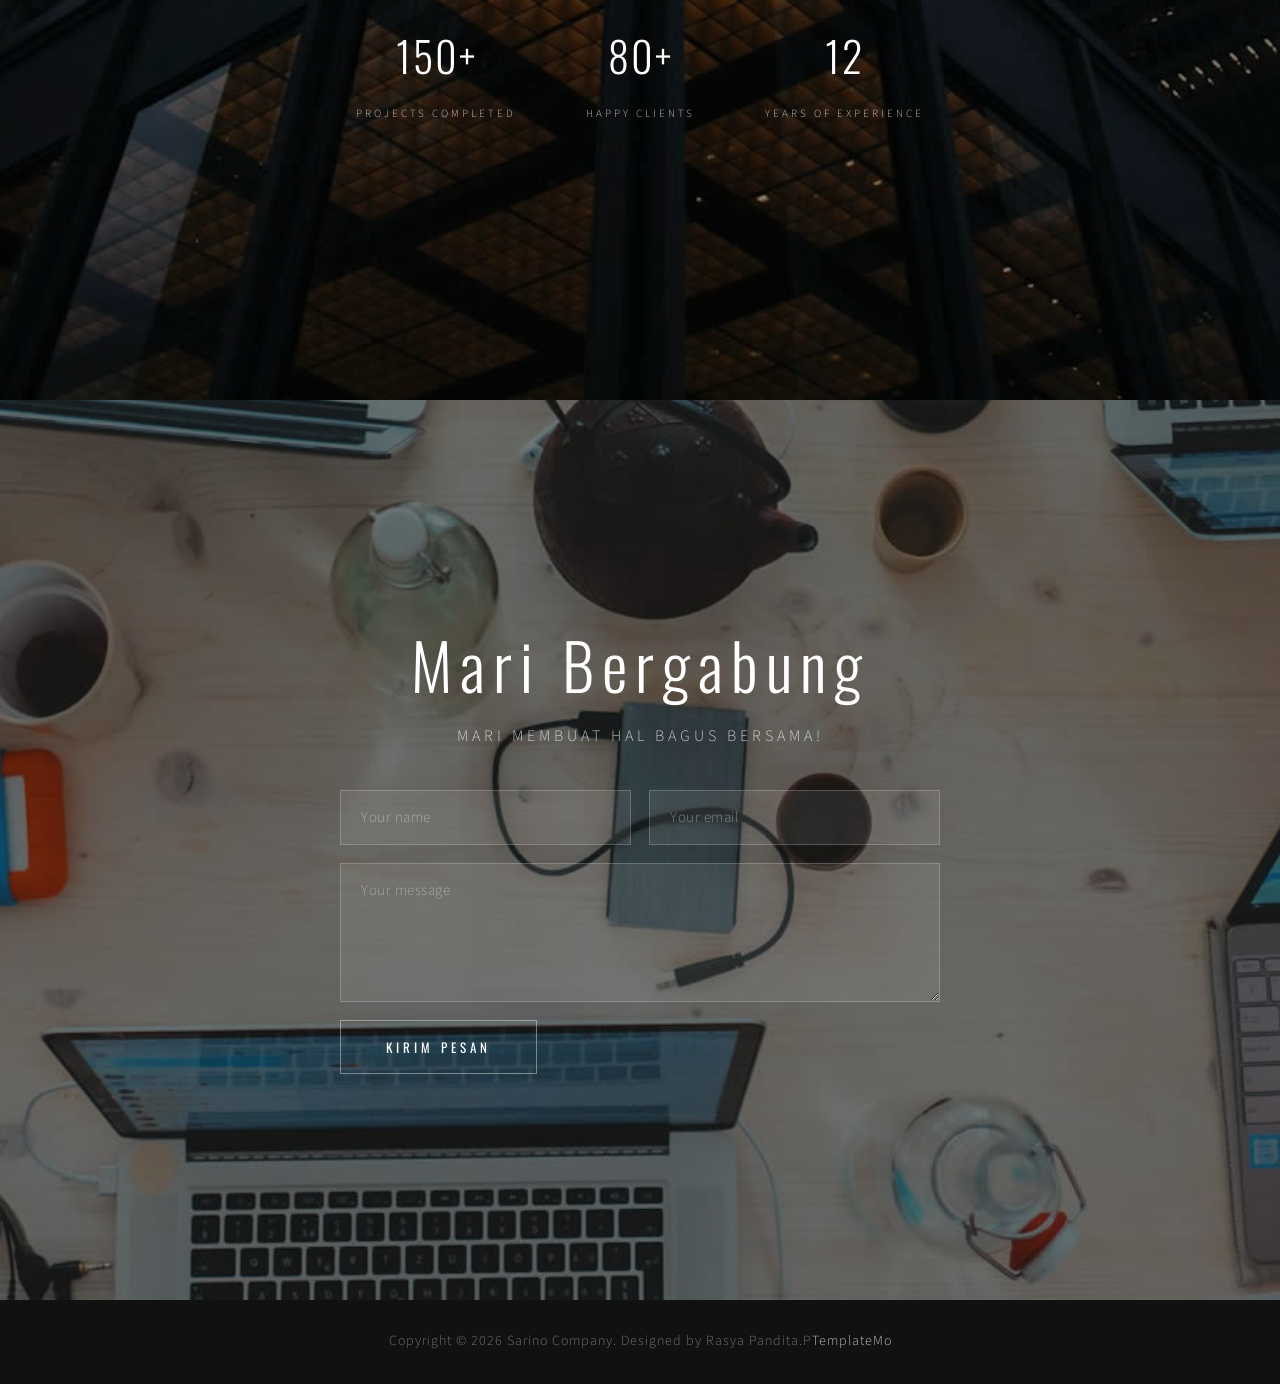
==== commit b8ef8873: "Update index.html" ====
--- a/index.html
+++ b/index.html
@@ -75,7 +75,6 @@
                     <p>Dari konsep hingga peluncuran, kami bekerja sama secara erat dengan klien kami untuk memastikan setiap detail sesuai dengan tujuan mereka. Hasilnya adalah karya yang indah sekaligus efektif.</p>
                 </div>
             </div>
-            <p class="unsplash-credit">Images courtesy of <a href="https://unsplash.com" target="_blank">Unsplash</a></p>
         </div>
     </section>
 
@@ -85,7 +84,7 @@
         <div class="parallax-overlay overlay-dark"></div>
         <div class="section-content">
             <h2 class="section-title">Yang Kami Lakukan</h2>
-            <p class="section-subtitle caps">DESIGN &middot; DEVELOP &middot; DELIVER</p>
+            <p class="section-subtitle caps">MERANCANG &middot; MENGEMBANGKAN &middot; MENGIRIM</p>
             <div class="services-grid">
                 <div class="service-item">
                     <div class="service-icon">
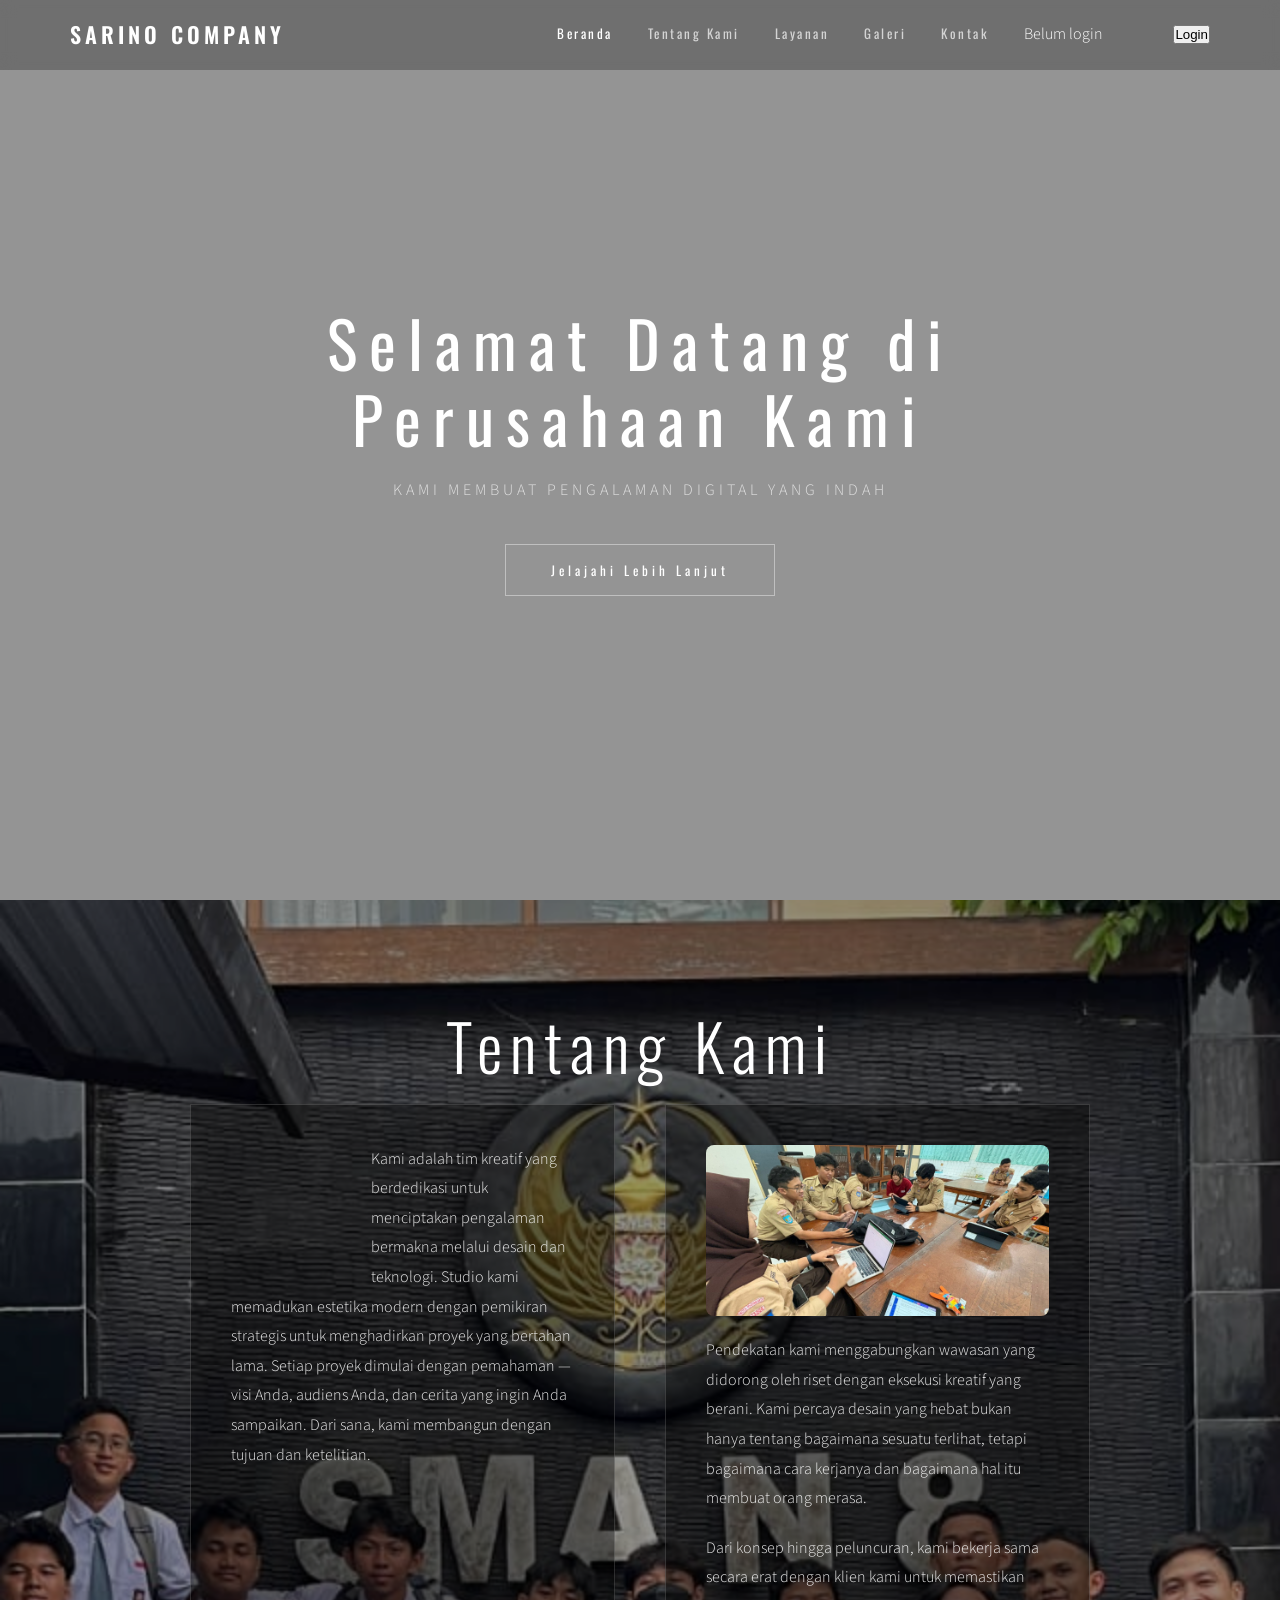
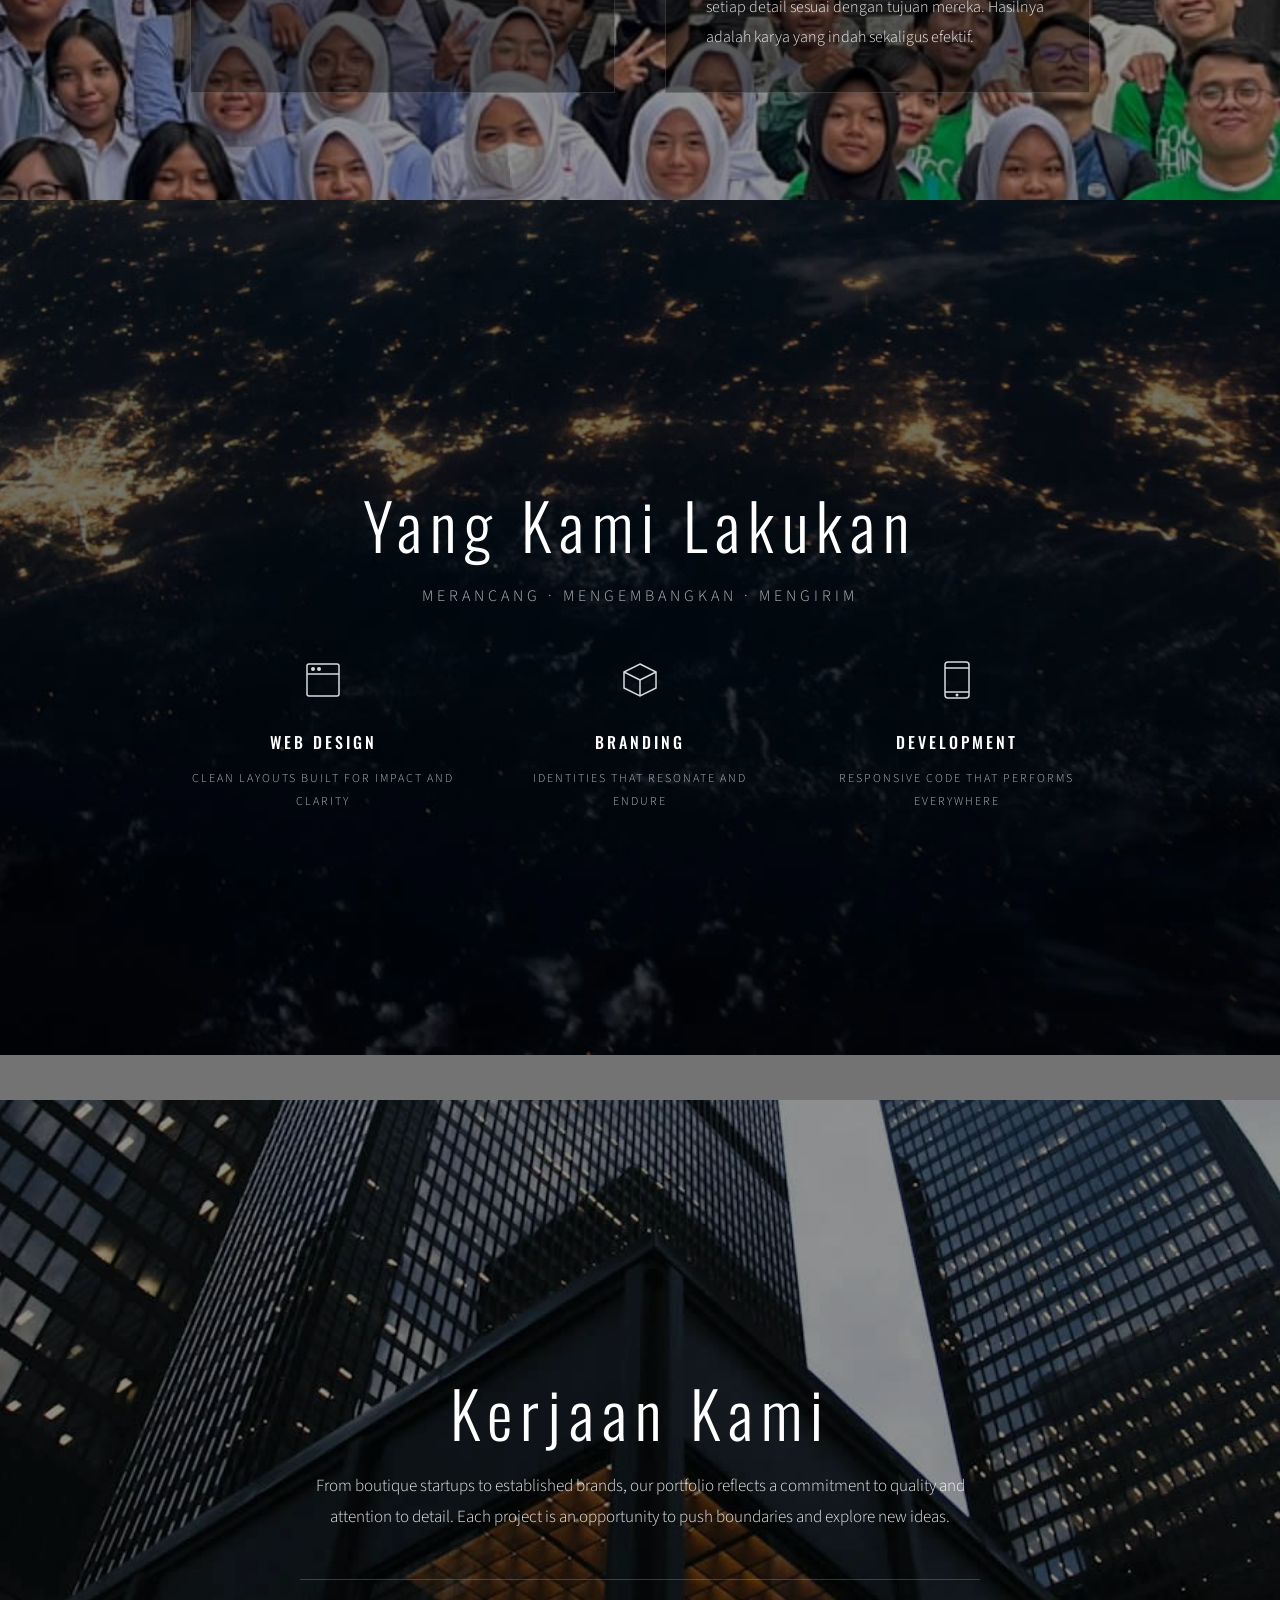
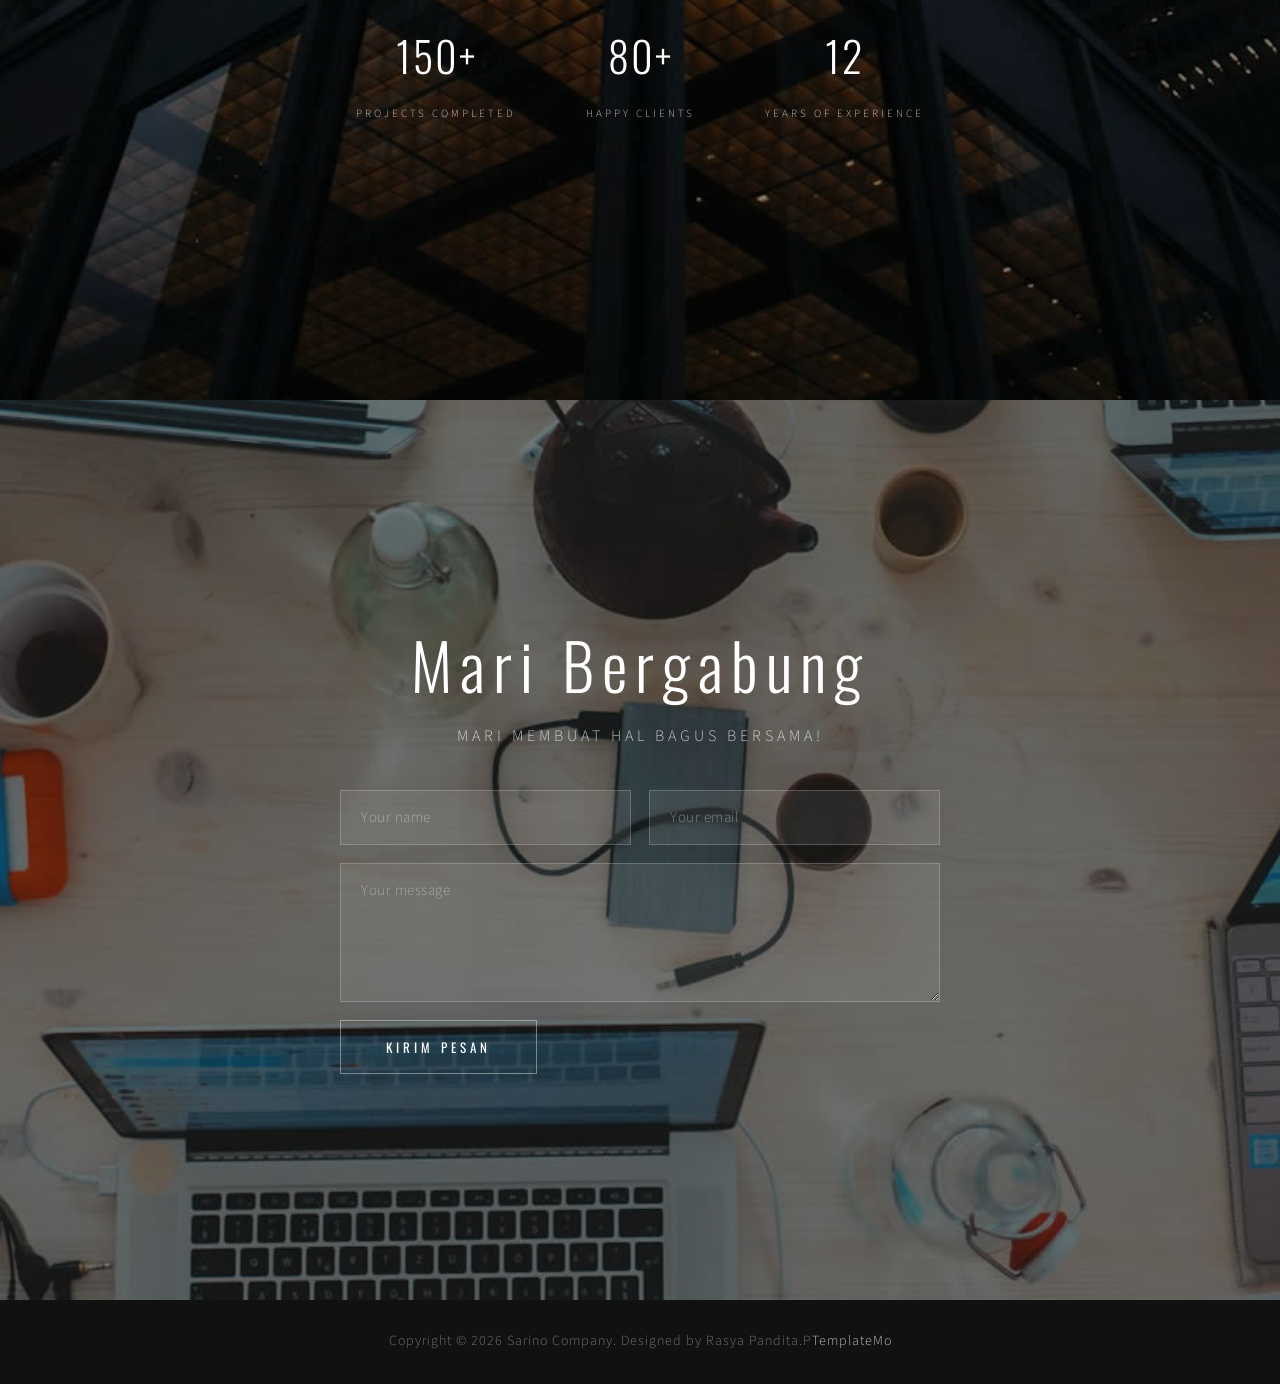
==== commit da6a57dd: "Update index.html" ====
--- a/index.html
+++ b/index.html
@@ -63,7 +63,7 @@
             <div class="about-cols">
                 <div class="about-col">
                     <div class="about-thumb thumb-top-left">
-                        <img src="images/about-01.jpg" alt="Our Team">
+                        <iframe width="1335" height="751" src="https://www.youtube.com/embed/VCPGMjCW0is" title="&quot;Corporate&quot; videos are boring – We&#39;re Umault, a B2B video marketing agency" frameborder="0" allow="accelerometer; autoplay; clipboard-write; encrypted-media; gyroscope; picture-in-picture; web-share" referrerpolicy="strict-origin-when-cross-origin" allowfullscreen></iframe>
                     </div>
                     <p>Kami adalah tim kreatif yang berdedikasi untuk menciptakan pengalaman bermakna melalui desain dan teknologi. Studio kami memadukan estetika modern dengan pemikiran strategis untuk menghadirkan proyek yang bertahan lama. Setiap proyek dimulai dengan pemahaman — visi Anda, audiens Anda, dan cerita yang ingin Anda sampaikan. Dari sana, kami membangun dengan tujuan dan ketelitian.</p>
                 </div>
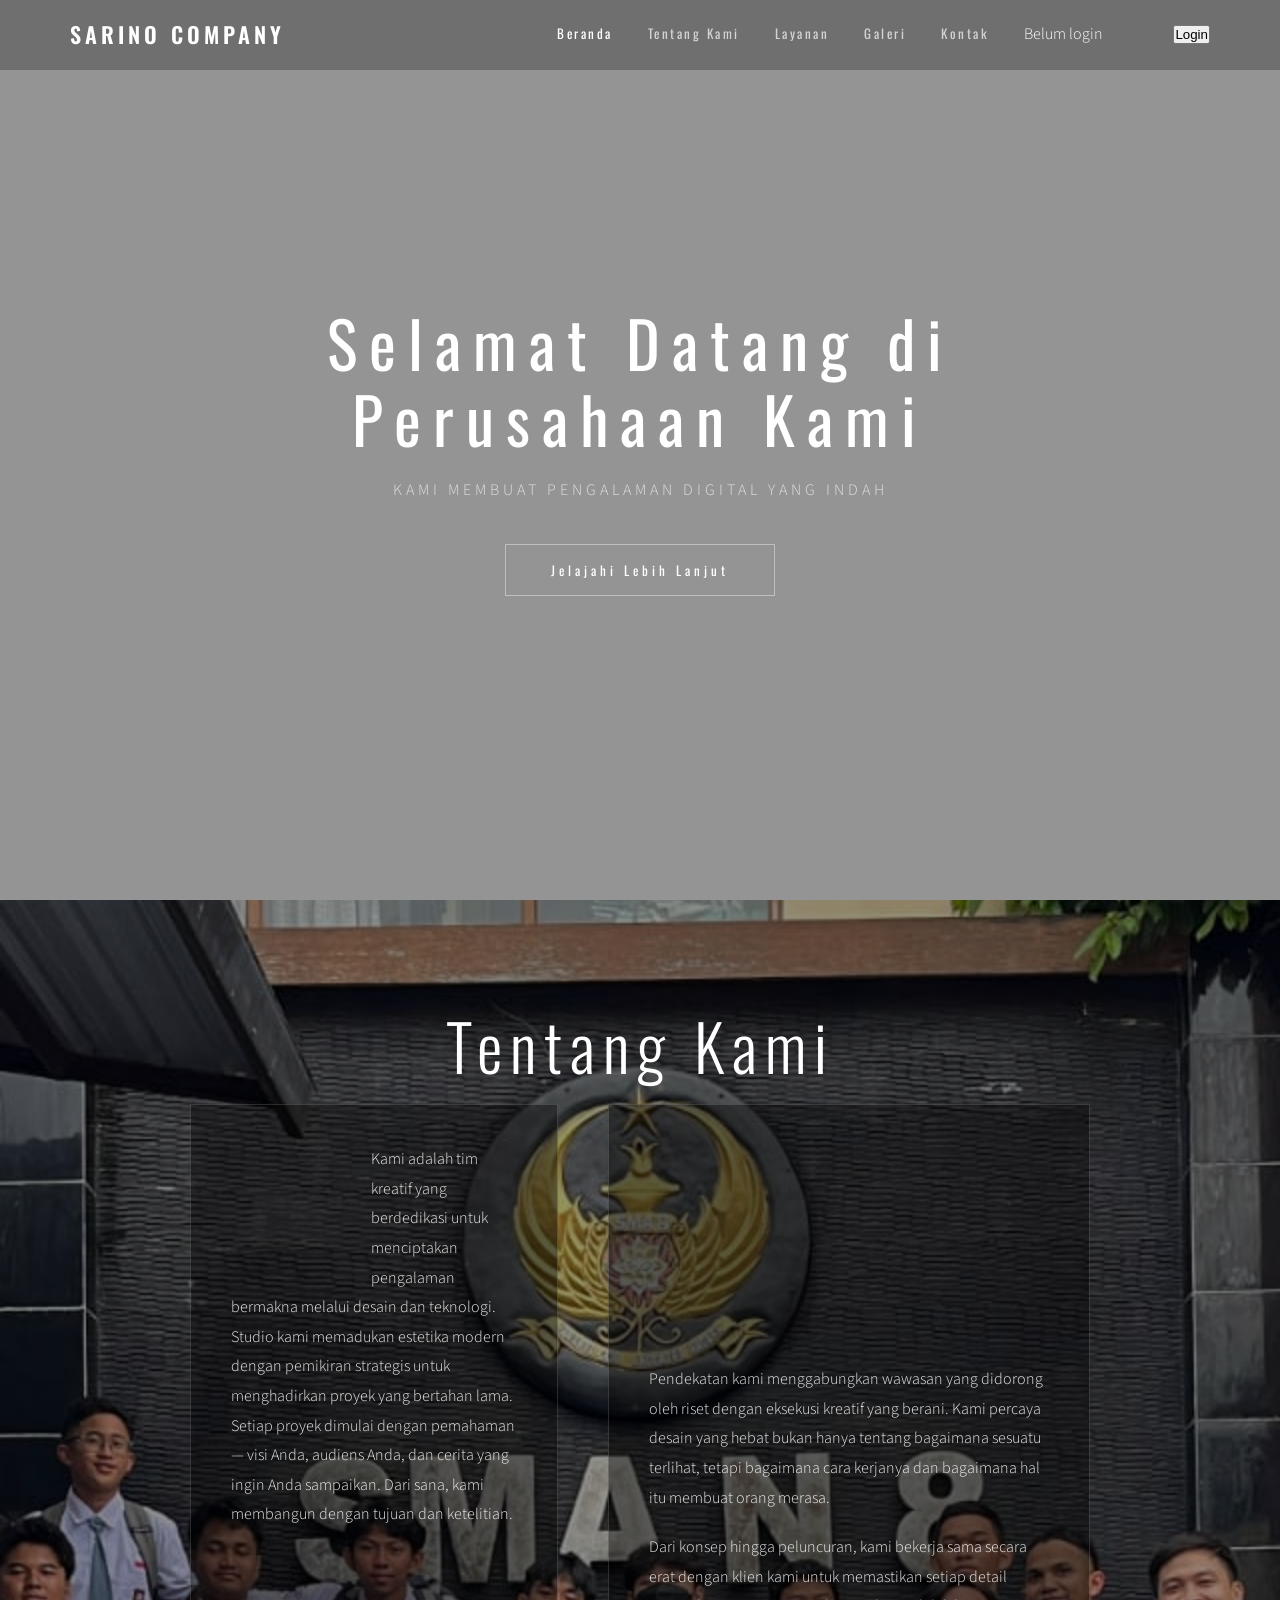
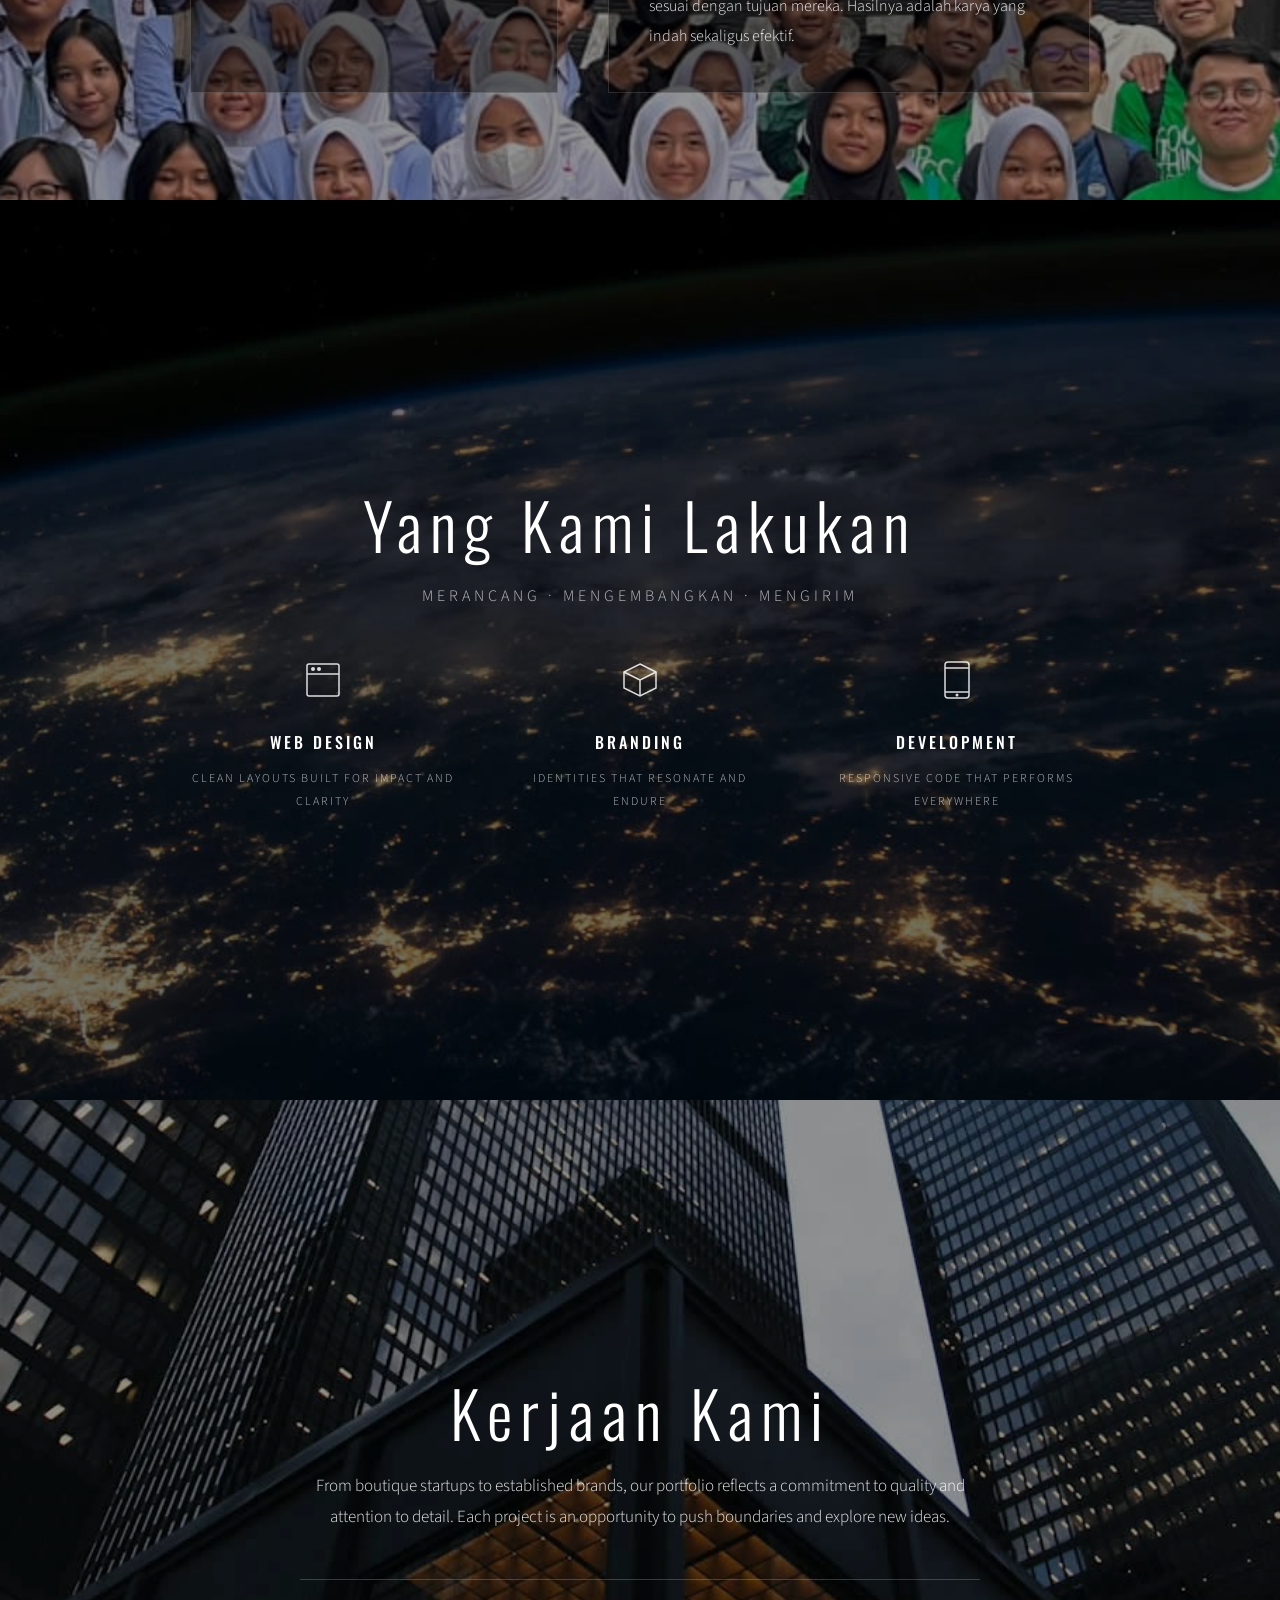
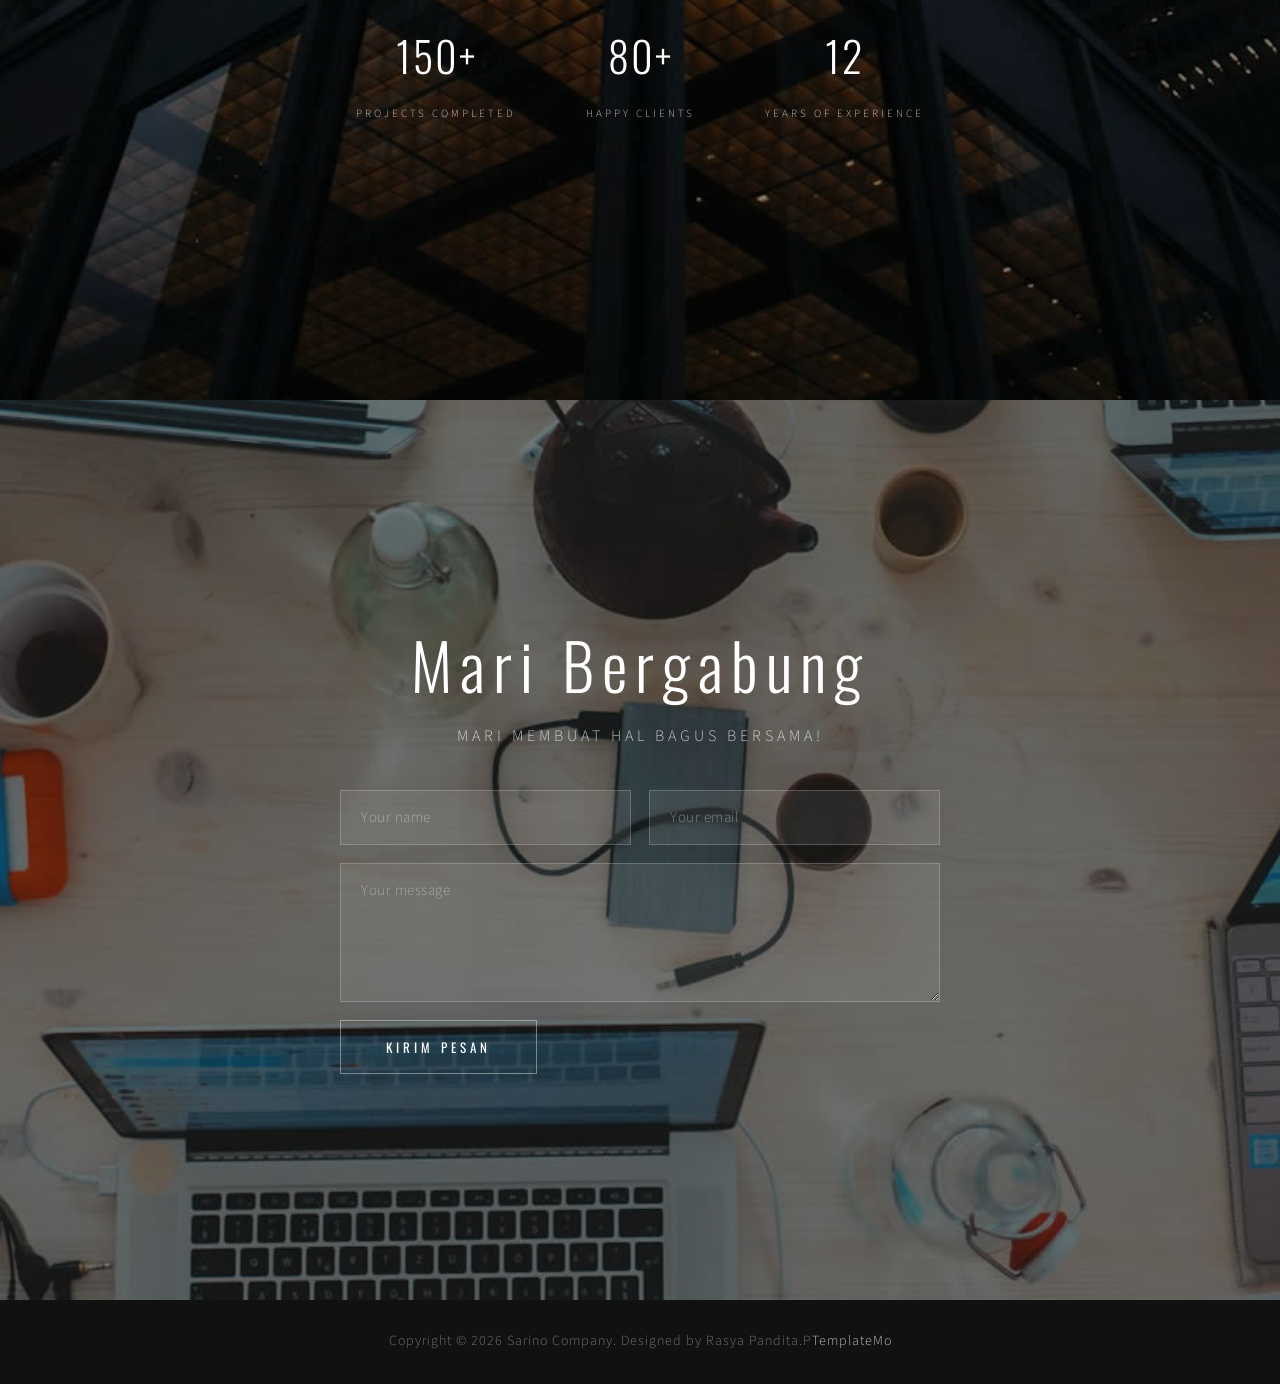
==== commit 8e422a15: "Update index.html" ====
--- a/index.html
+++ b/index.html
@@ -69,7 +69,7 @@
                 </div>
                 <div class="about-col">
                     <div class="about-thumb-wide">
-                        <img src="images/about-02.jpg" alt="Our Process">
+                        <iframe src="https://www.google.com/maps/embed?pb=!1m18!1m12!1m3!1d7905.7992638551505!2d110.3928047108925!3d-7.8004499921873185!2m3!1f0!2f0!3f0!3m2!1i1024!2i768!4f13.1!3m3!1m2!1s0x2e7a57669d43fe55%3A0x75fae1bb400d4da5!2sSMA%20Negeri%208%20Yogyakarta!5e0!3m2!1sen!2sid!4v1780815217292!5m2!1sen!2sid" width="600" height="450" style="border:0;" allowfullscreen="" loading="lazy" referrerpolicy="no-referrer-when-downgrade"></iframe>
                     </div>
                     <p>Pendekatan kami menggabungkan wawasan yang didorong oleh riset dengan eksekusi kreatif yang berani. Kami percaya desain yang hebat bukan hanya tentang bagaimana sesuatu terlihat, tetapi bagaimana cara kerjanya dan bagaimana hal itu membuat orang merasa.</p>
                     <p>Dari konsep hingga peluncuran, kami bekerja sama secara erat dengan klien kami untuk memastikan setiap detail sesuai dengan tujuan mereka. Hasilnya adalah karya yang indah sekaligus efektif.</p>
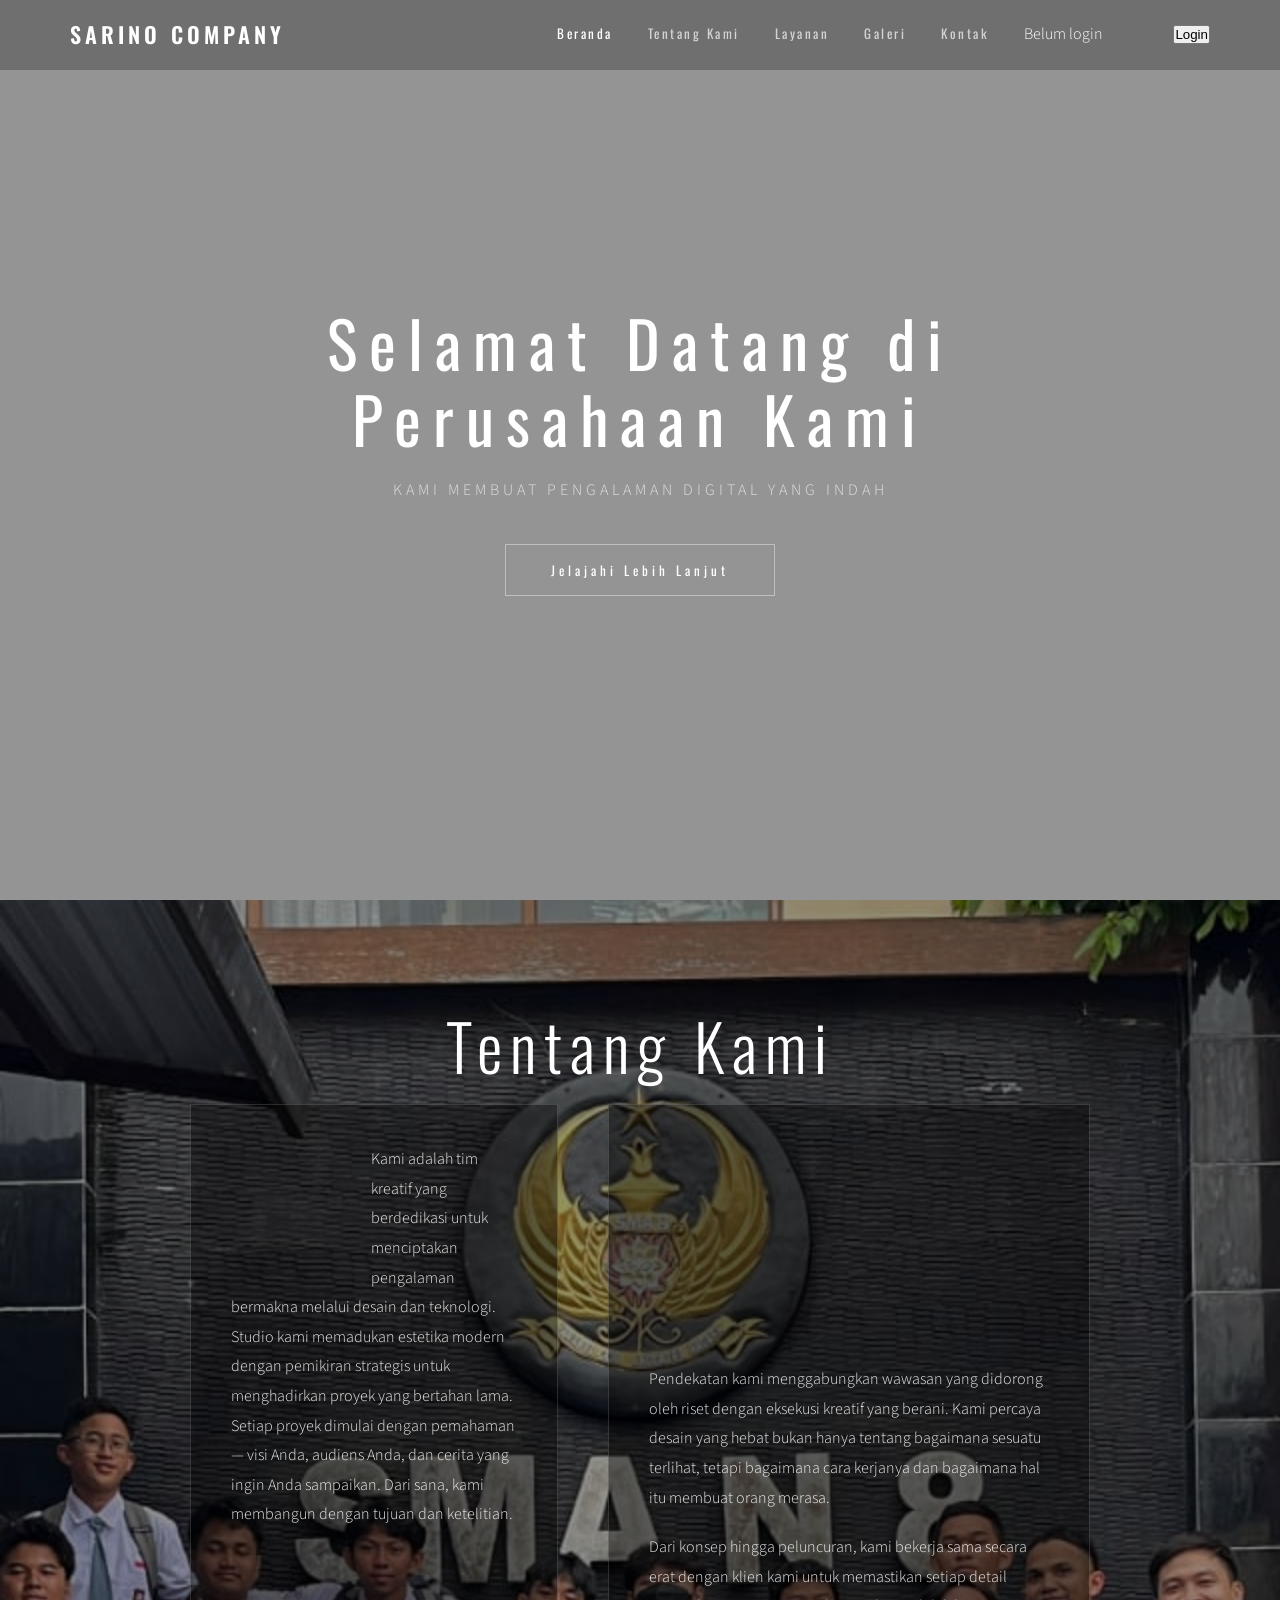
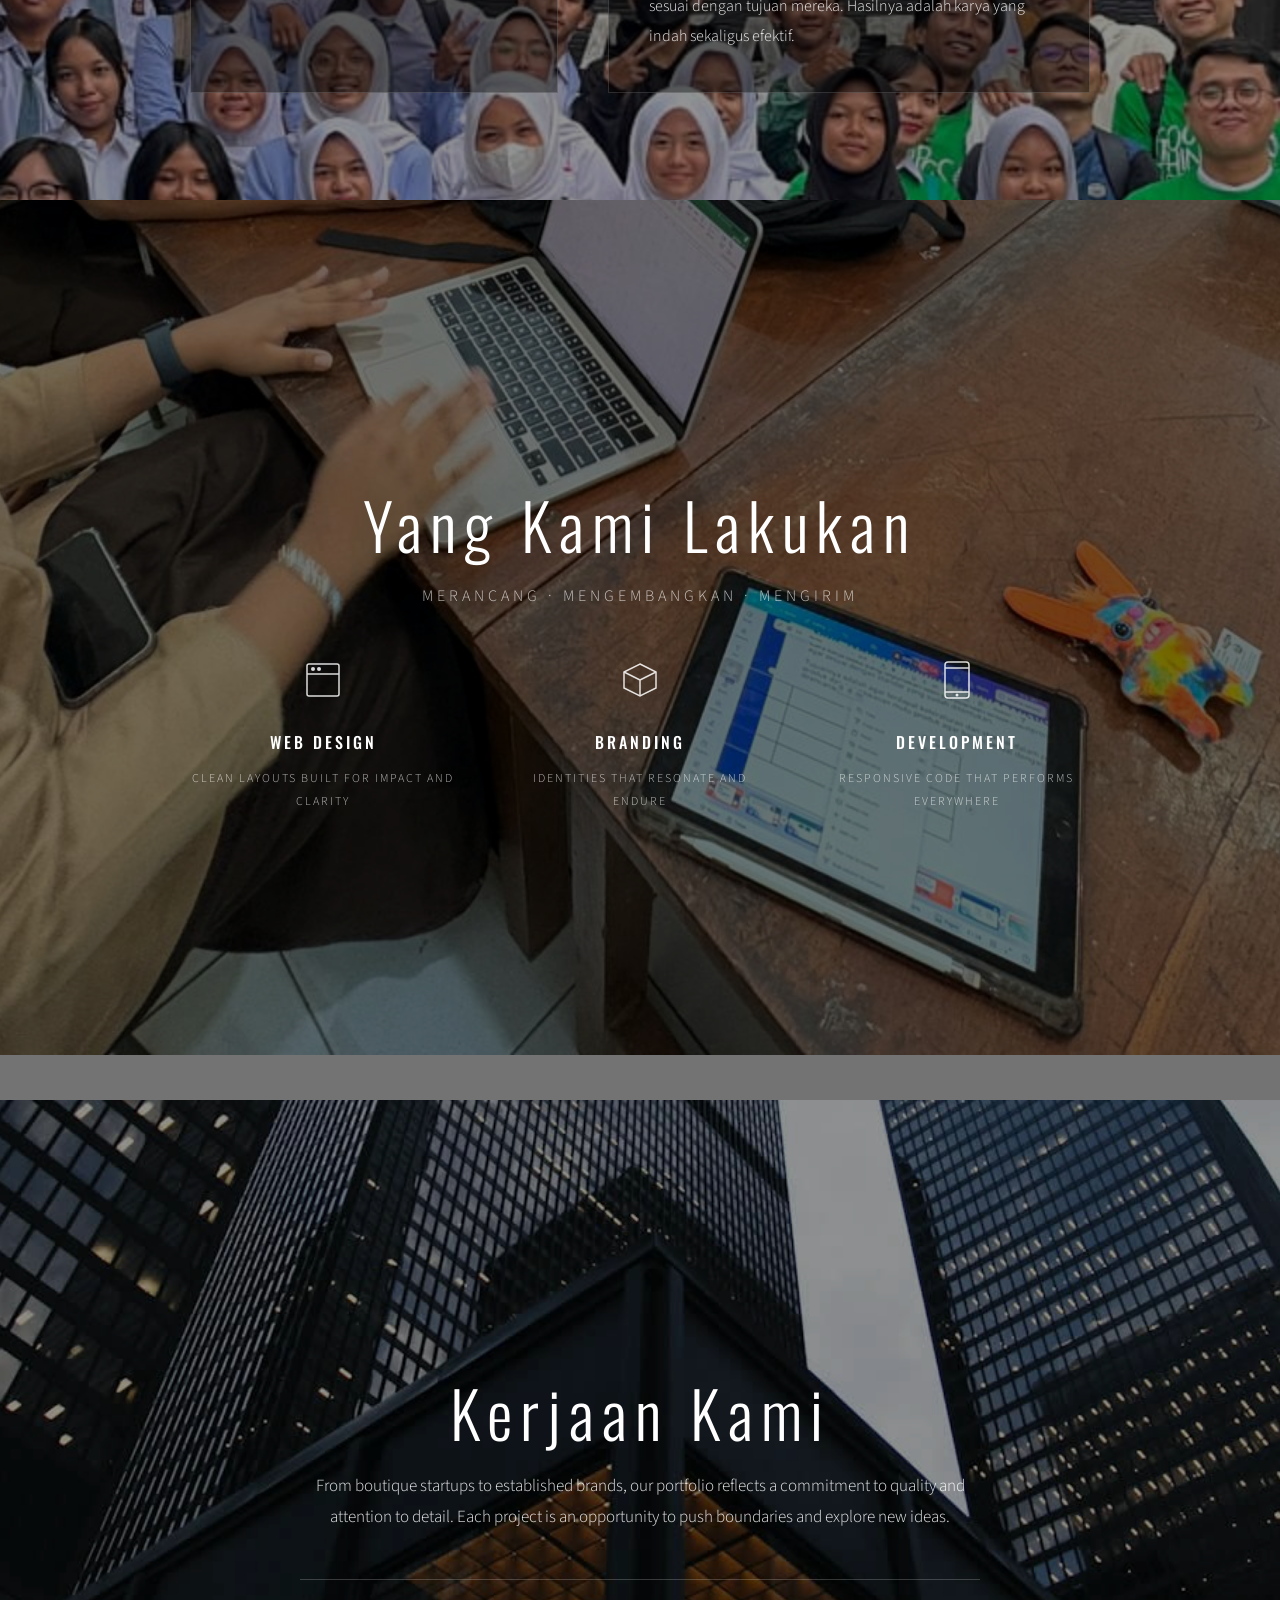
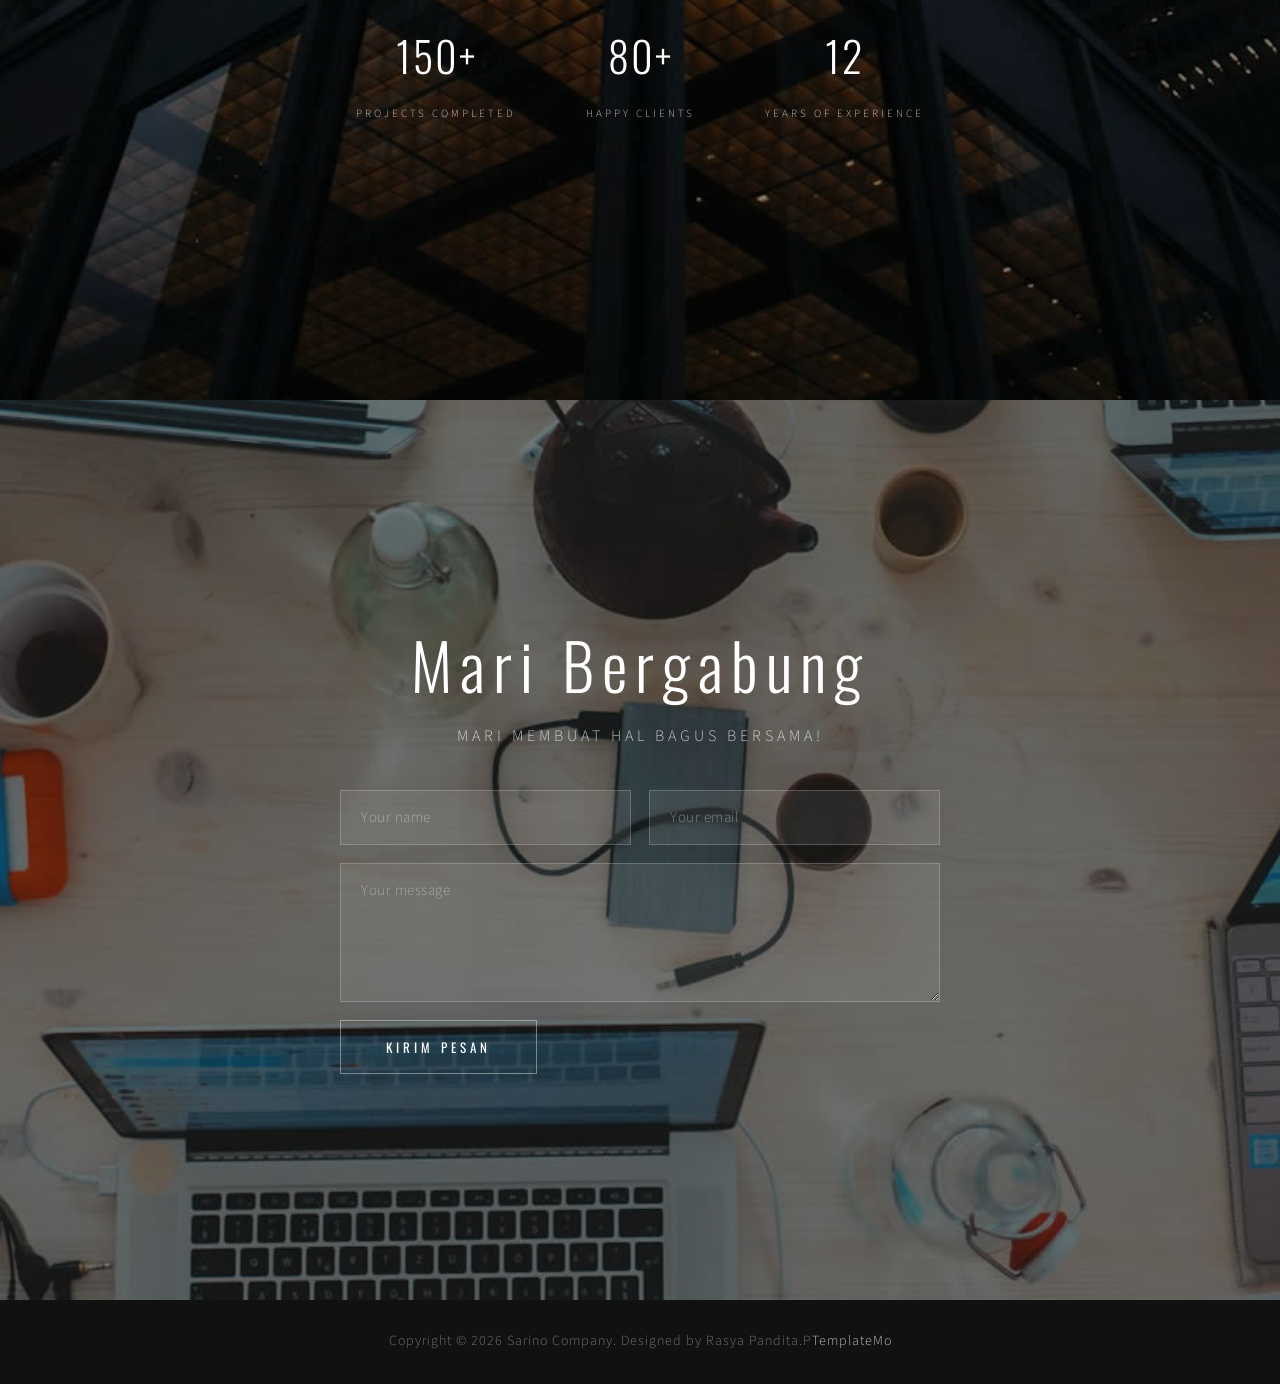
==== commit 51ceefa0: "Update index.html" ====
--- a/index.html
+++ b/index.html
@@ -80,7 +80,7 @@
 
     <!-- Section 3: Services -->
     <section id="services" class="parallax-section">
-        <div class="parallax-bg" data-speed="0.55" style="background-image: url('images/parallax-bg-03.jpg')"></div>
+        <div class="parallax-bg" data-speed="0.55" style="background-image: url('images/about-02.jpg')"></div>
         <div class="parallax-overlay overlay-dark"></div>
         <div class="section-content">
             <h2 class="section-title">Yang Kami Lakukan</h2>
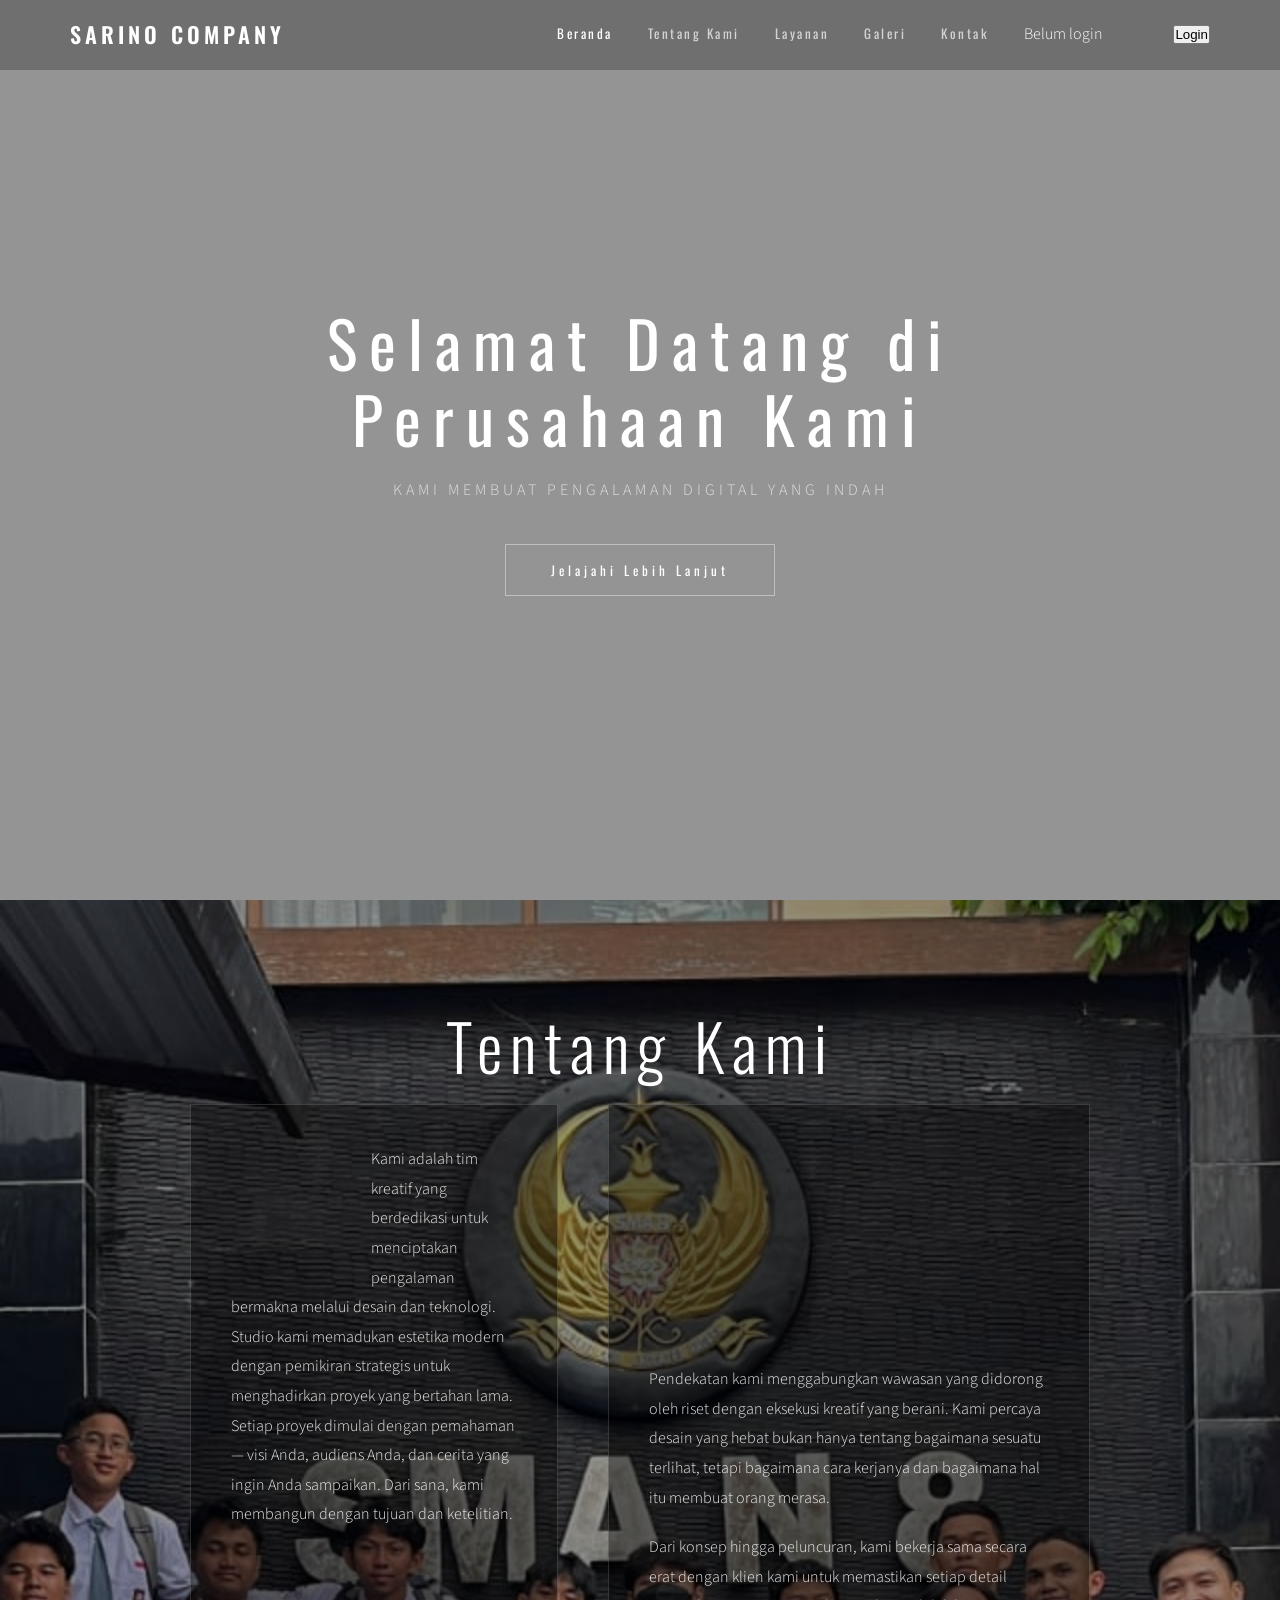
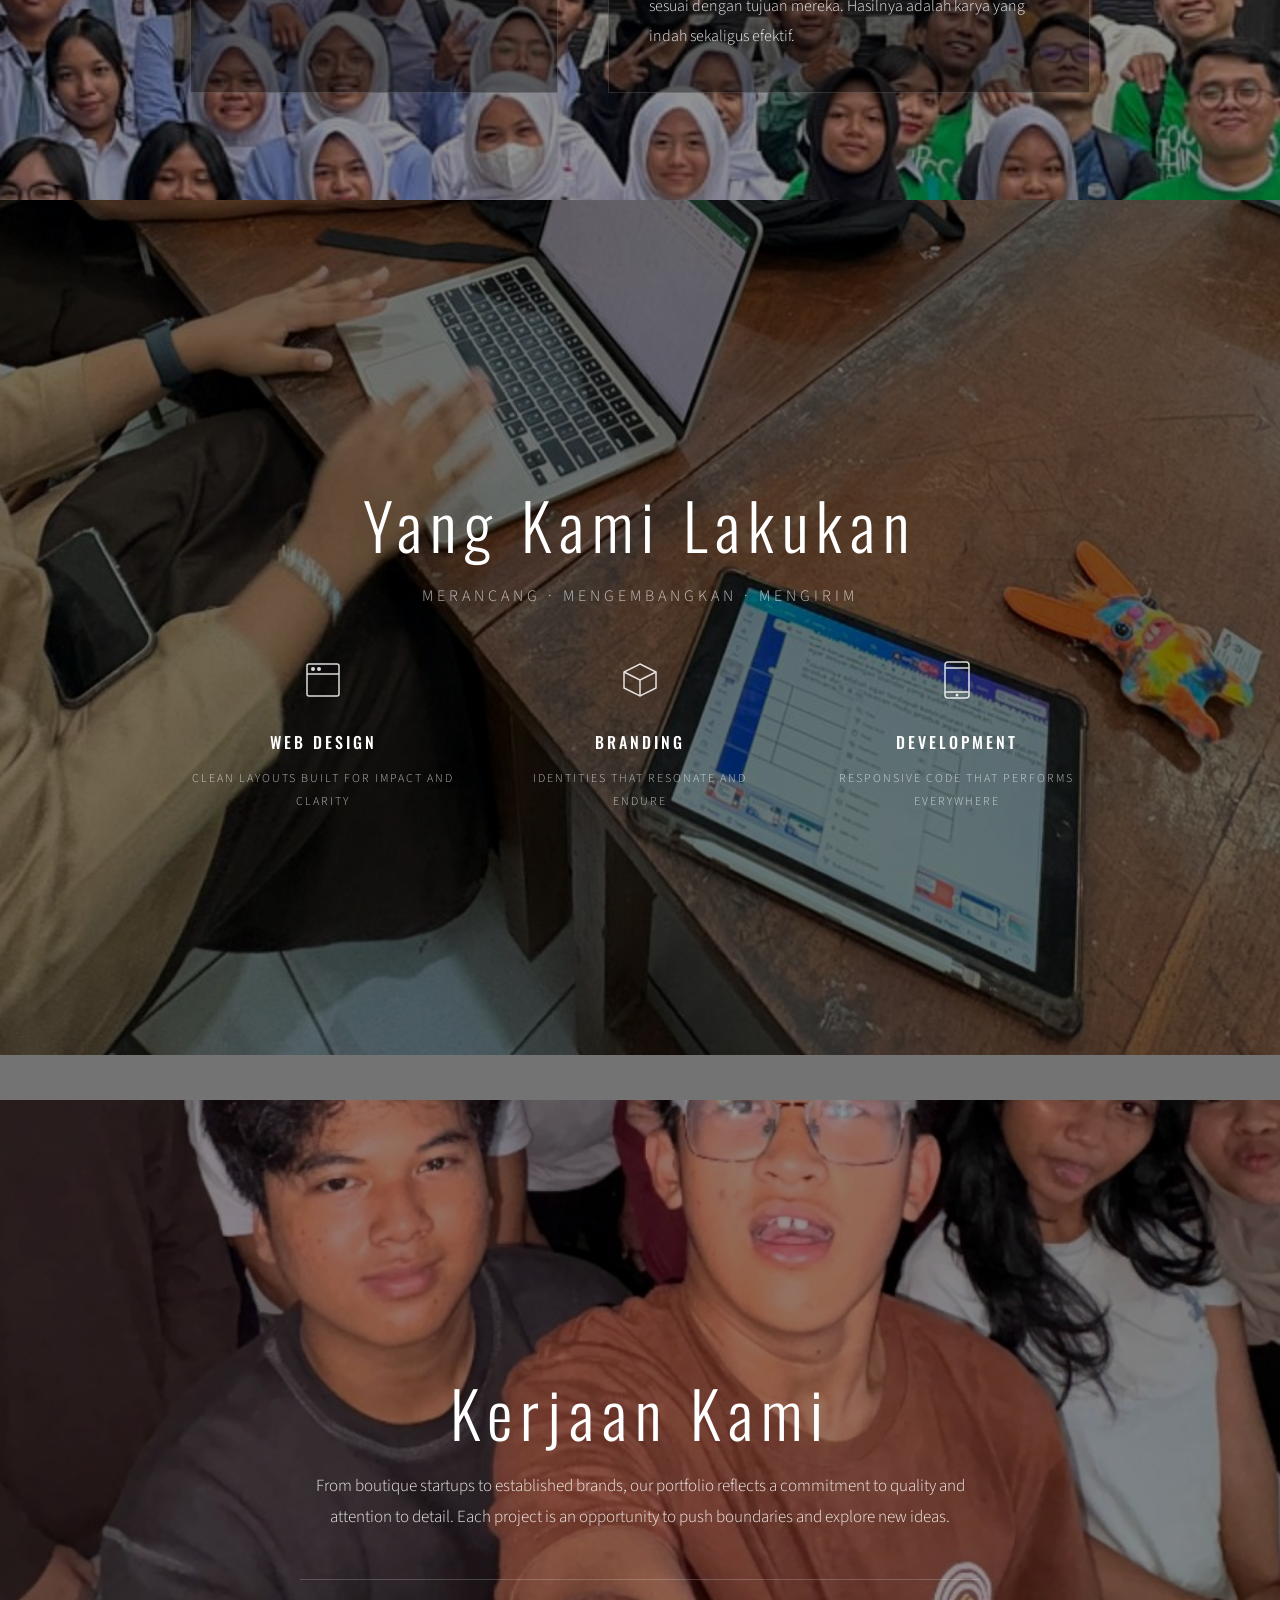
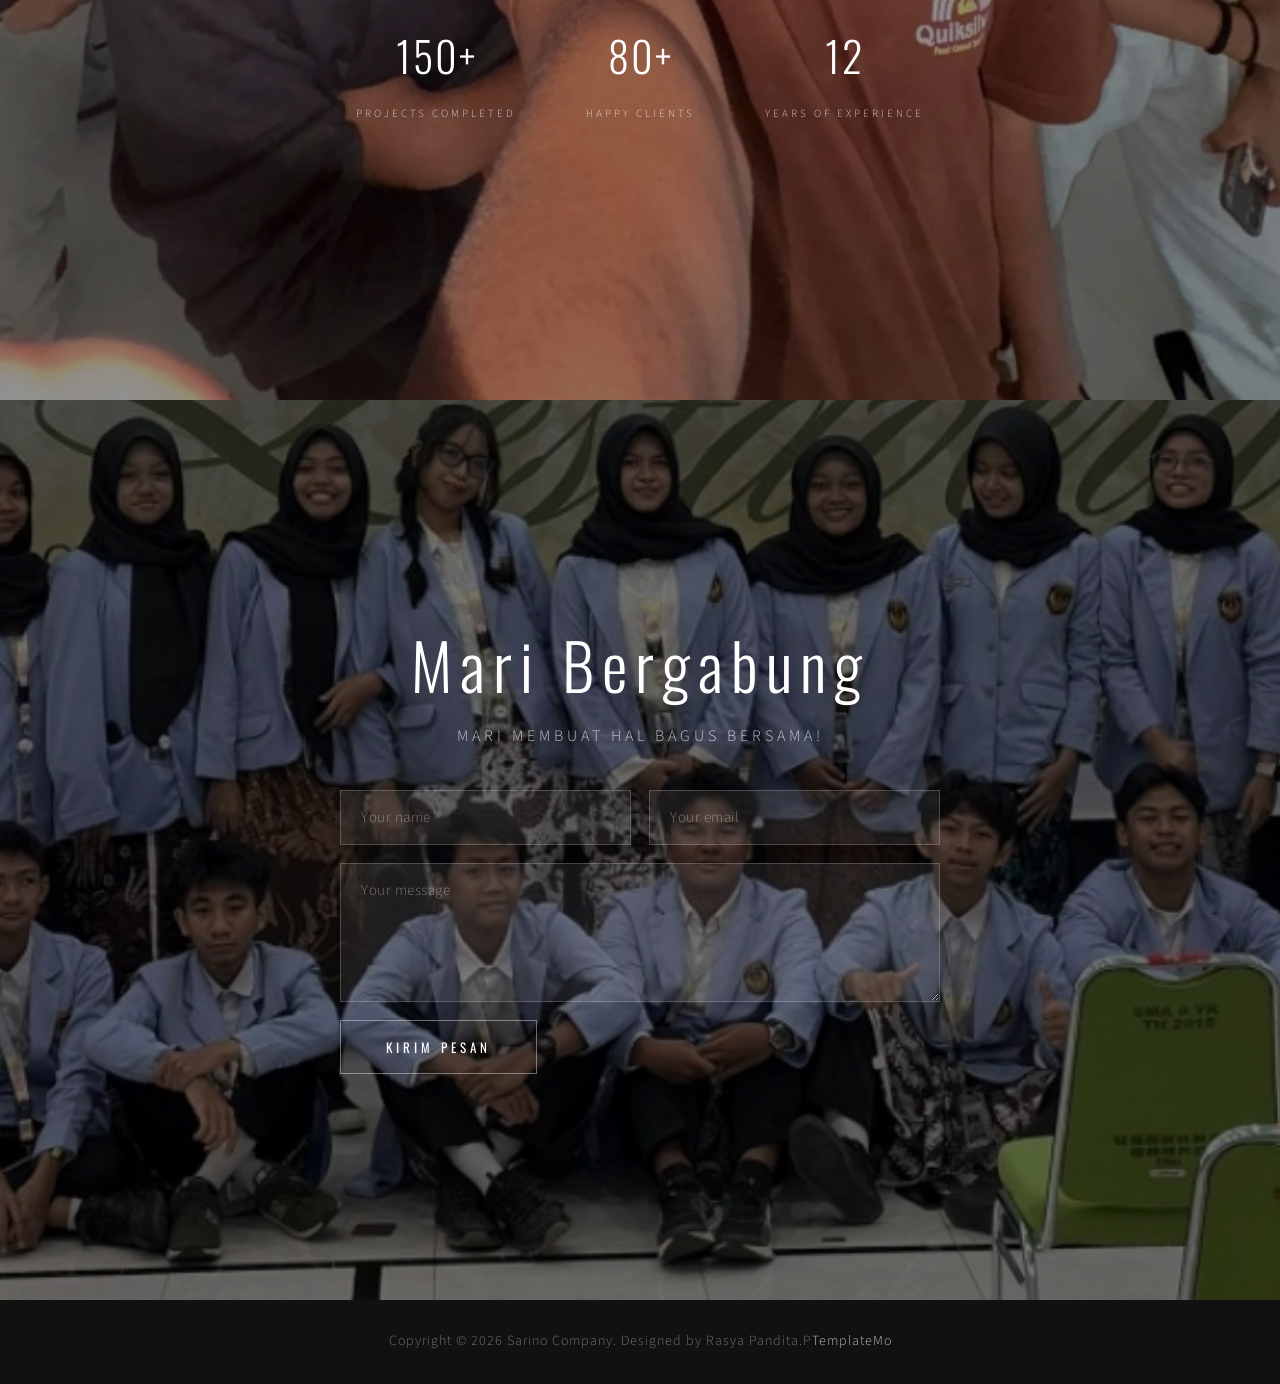
==== commit fcf38c90: "Update index.html" ====
--- a/index.html
+++ b/index.html
@@ -128,7 +128,7 @@
 
     <!-- Section 4: Gallery -->
     <section id="gallery" class="parallax-section">
-        <div class="parallax-bg" data-speed="0.5" style="background-image: url('images/parallax-bg-04.jpg')"></div>
+        <div class="parallax-bg" data-speed="0.5" style="background-image: url('images/2.jpg')"></div>
         <div class="parallax-overlay"></div>
         <div class="section-content">
             <h2 class="section-title">Kerjaan Kami</h2>
@@ -154,7 +154,7 @@
 
     <!-- Section 5: Contact -->
     <section id="contact" class="parallax-section">
-        <div class="parallax-bg" data-speed="0.5" style="background-image: url('images/parallax-bg-05.jpg')"></div>
+        <div class="parallax-bg" data-speed="0.5" style="background-image: url('images/1.jpg')"></div>
         <div class="parallax-overlay overlay-medium"></div>
         <div class="section-content">
             <h2 class="section-title">Mari Bergabung</h2>
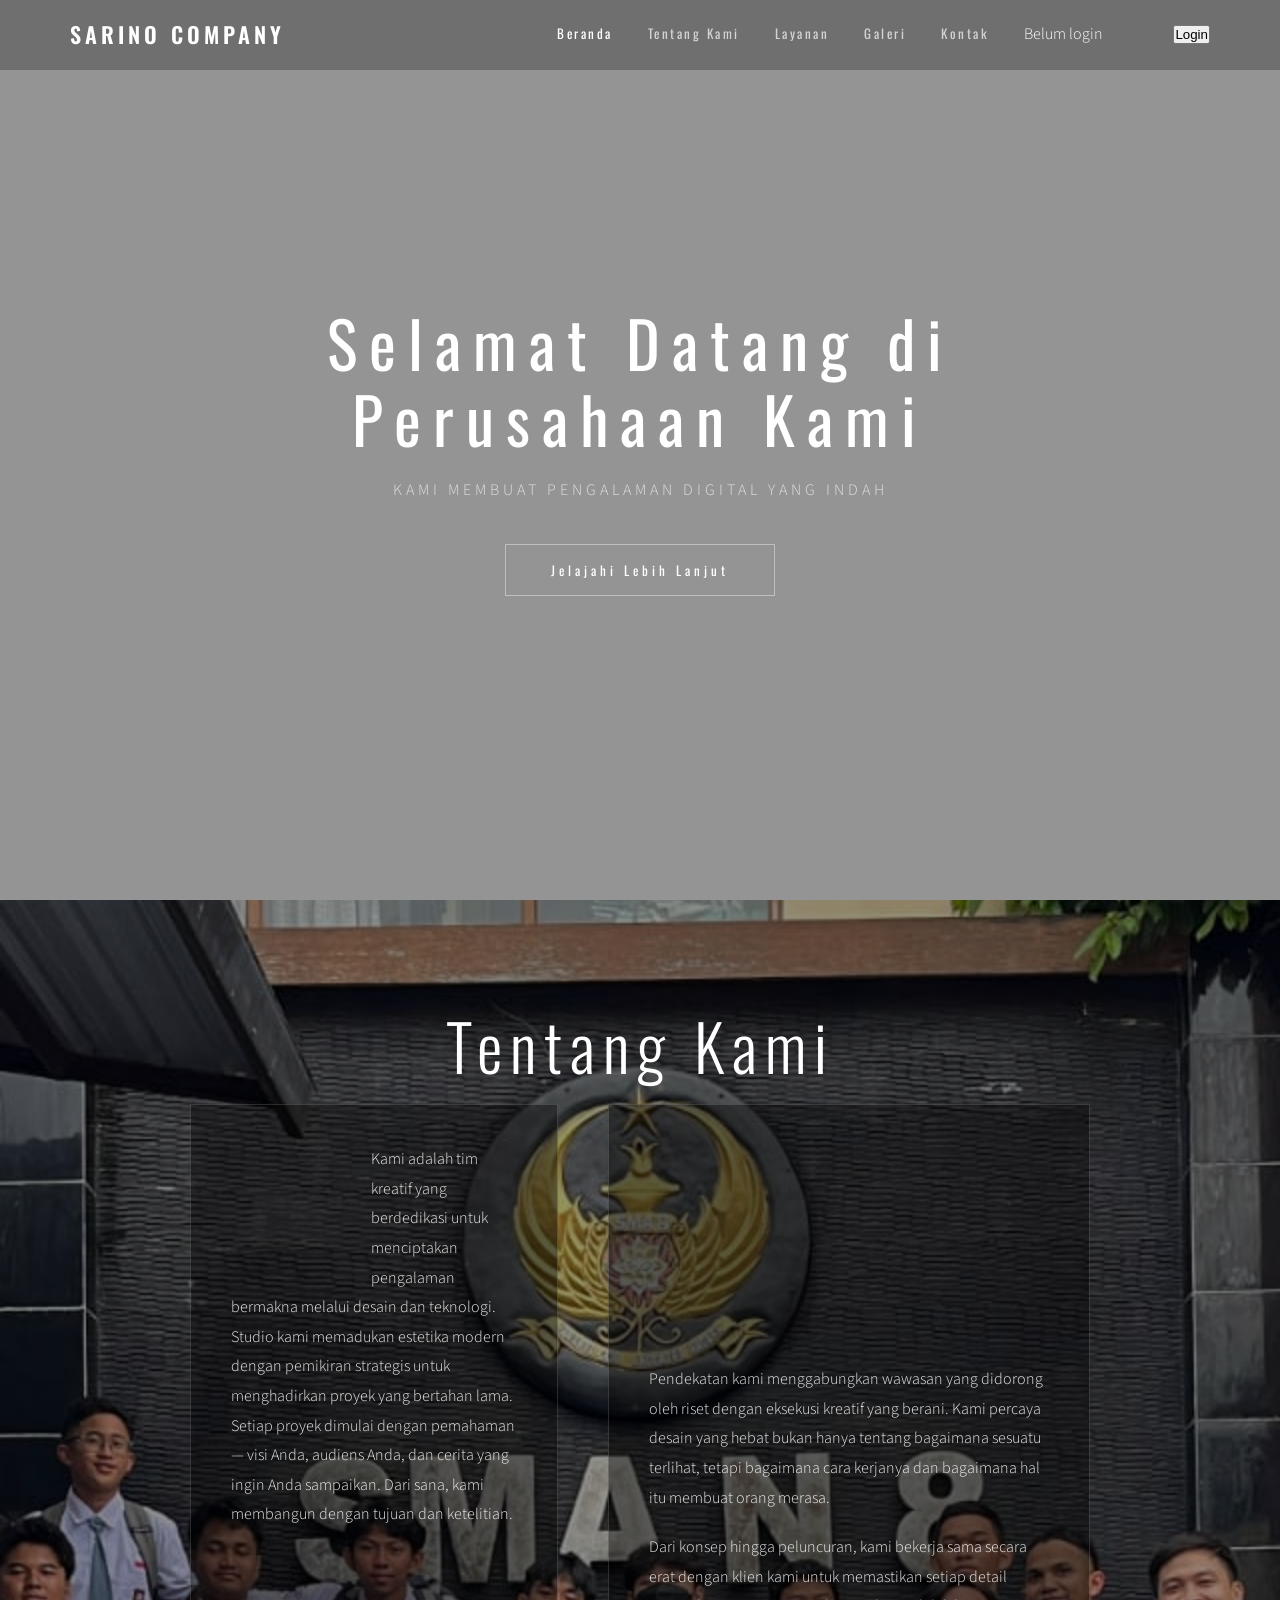
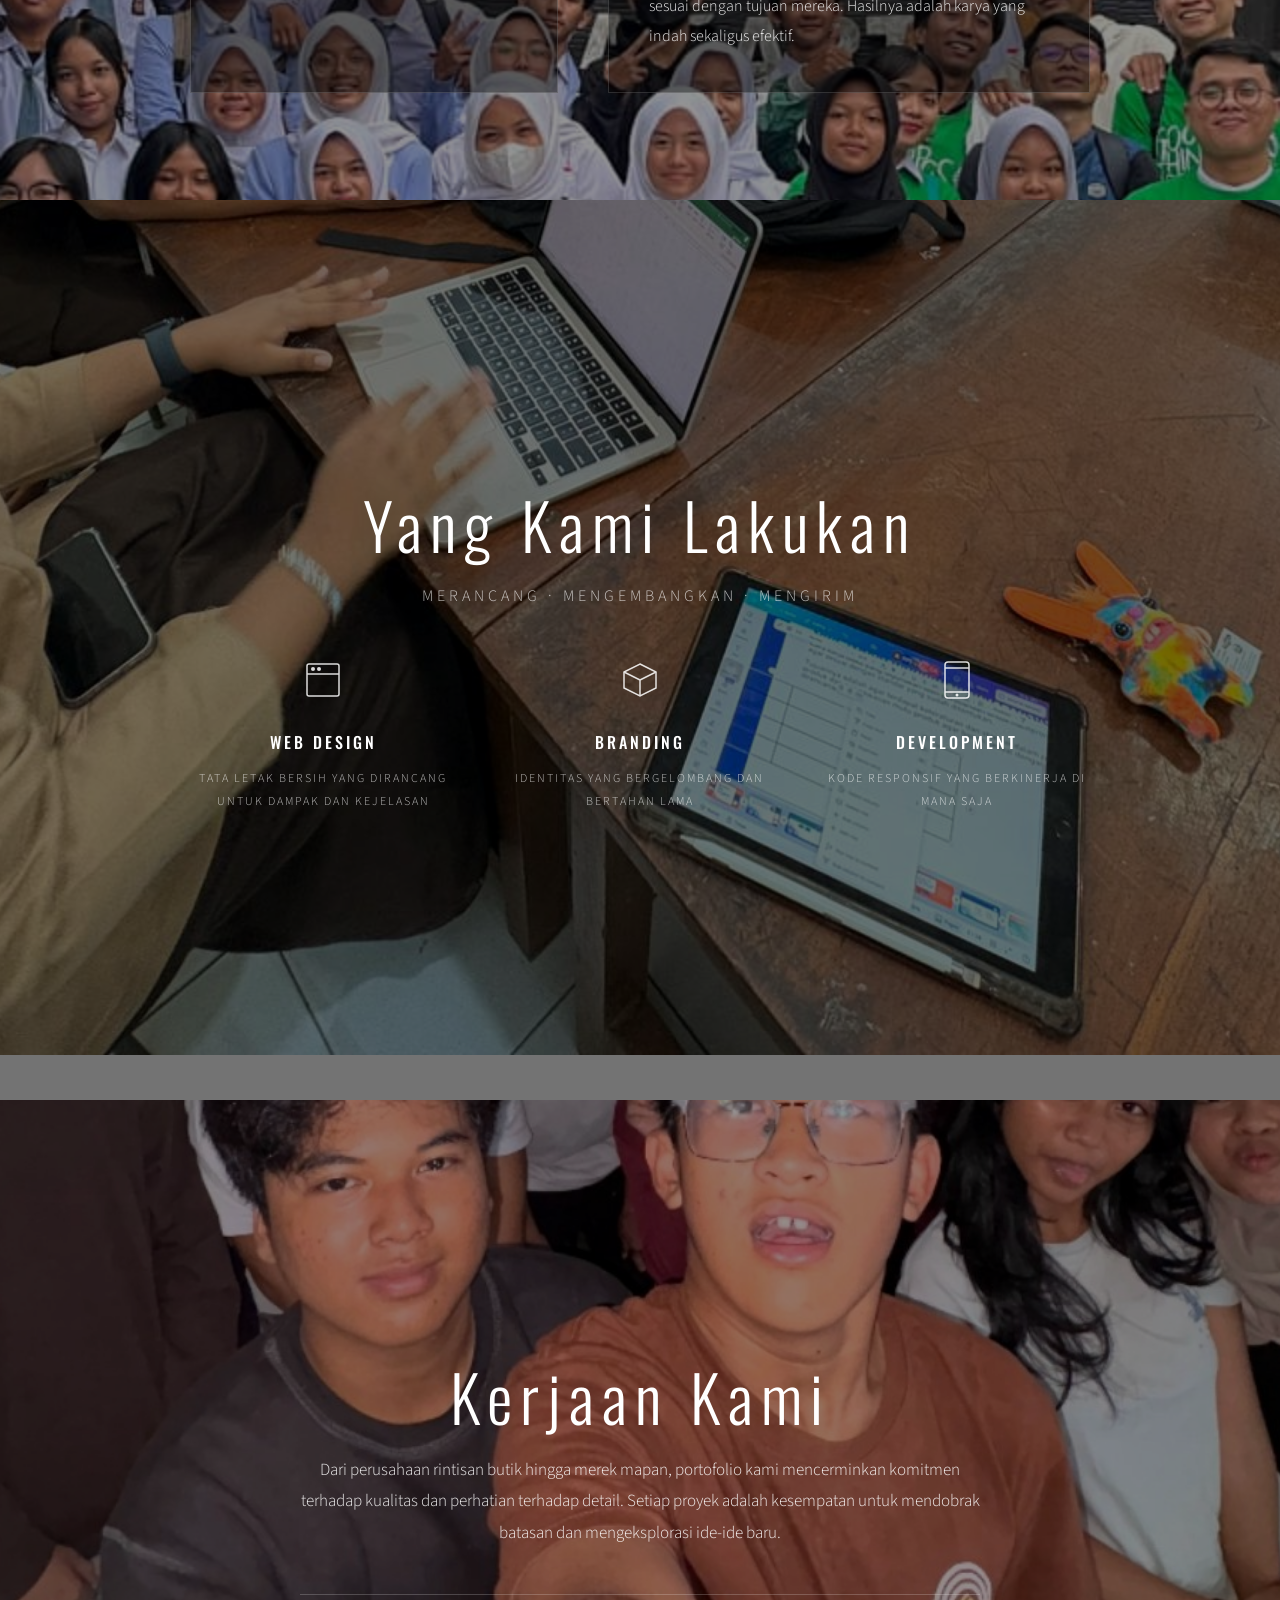
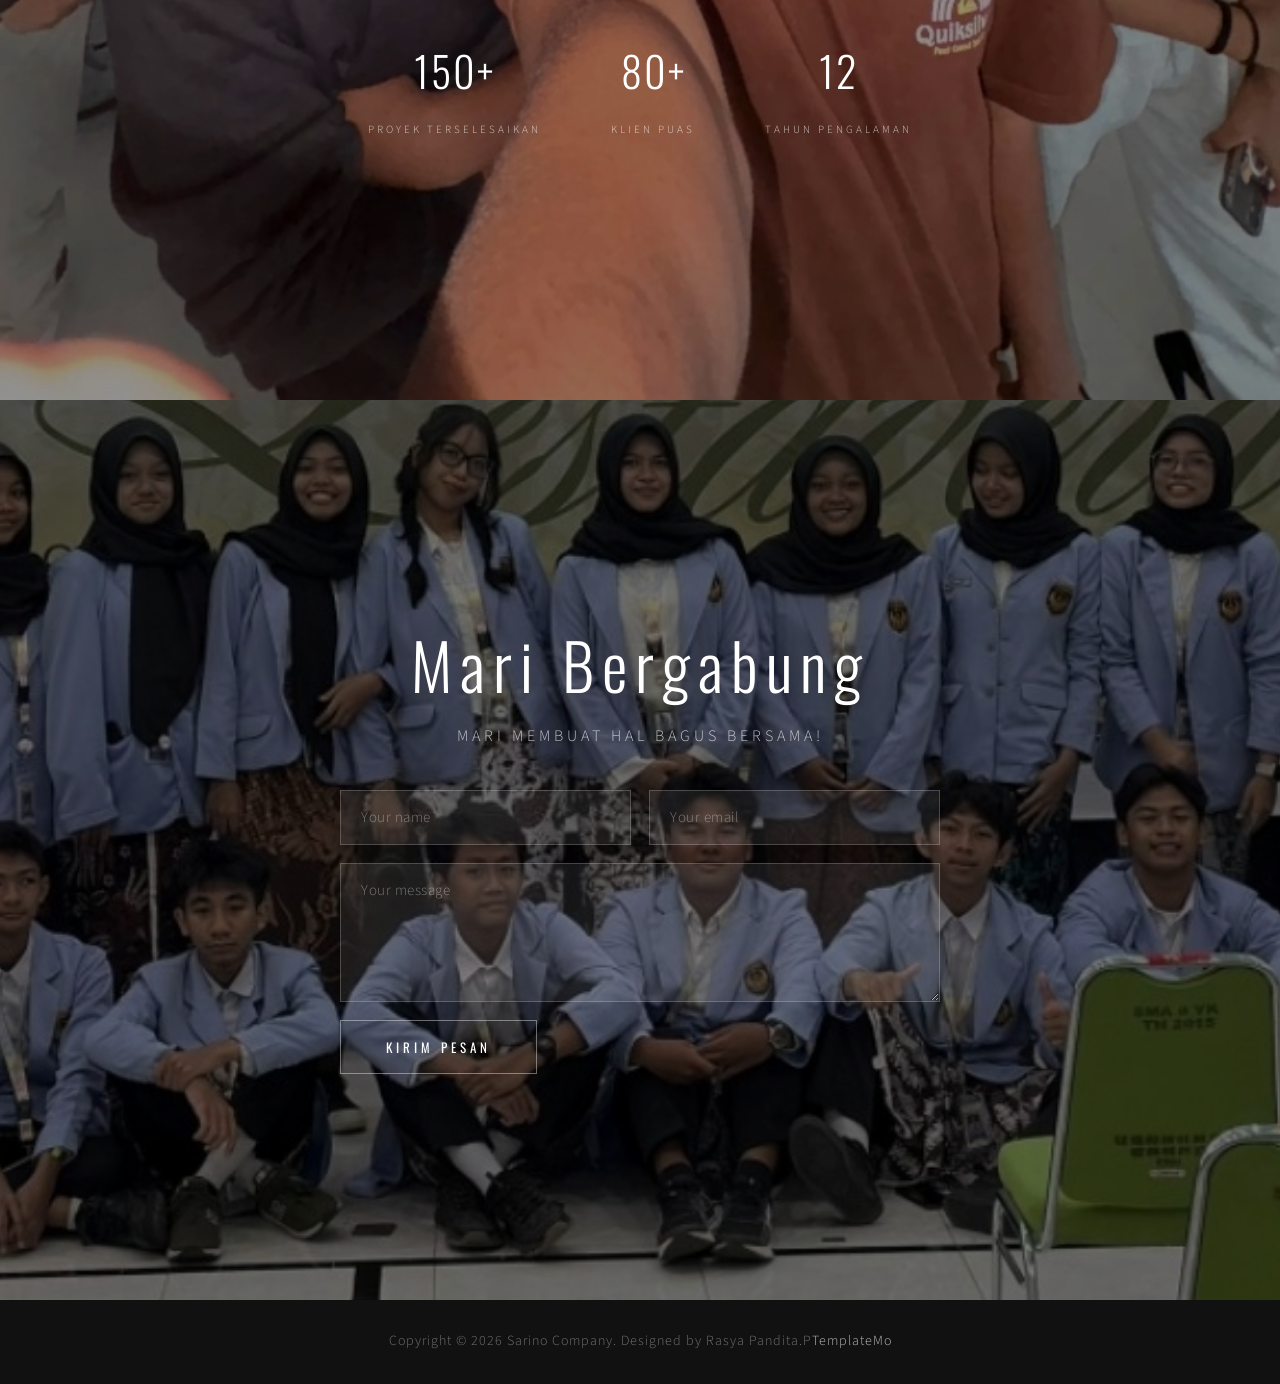
==== commit 6fdfcf2c: "Update index.html" ====
--- a/index.html
+++ b/index.html
@@ -96,7 +96,7 @@
                         </svg>
                     </div>
                     <h3>WEB DESIGN</h3>
-                    <p class="caps">CLEAN LAYOUTS BUILT FOR IMPACT AND CLARITY</p>
+                    <p class="caps">TATA LETAK BERSIH YANG DIRANCANG UNTUK DAMPAK DAN KEJELASAN</p>
                 </div>
                 <div class="service-item">
                     <div class="service-icon">
@@ -108,7 +108,7 @@
                         </svg>
                     </div>
                     <h3>BRANDING</h3>
-                    <p class="caps">IDENTITIES THAT RESONATE AND ENDURE</p>
+                    <p class="caps">IDENTITAS YANG BERGELOMBANG DAN BERTAHAN LAMA</p>
                 </div>
                 <div class="service-item">
                     <div class="service-icon">
@@ -120,7 +120,7 @@
                         </svg>
                     </div>
                     <h3>DEVELOPMENT</h3>
-                    <p class="caps">RESPONSIVE CODE THAT PERFORMS EVERYWHERE</p>
+                    <p class="caps">KODE RESPONSIF YANG BERKINERJA DI MANA SAJA</p>
                 </div>
             </div>
         </div>
@@ -133,19 +133,19 @@
         <div class="section-content">
             <h2 class="section-title">Kerjaan Kami</h2>
             <div class="content-block">
-                <p>From boutique startups to established brands, our portfolio reflects a commitment to quality and attention to detail. Each project is an opportunity to push boundaries and explore new ideas.</p>
+                <p>Dari perusahaan rintisan butik hingga merek mapan, portofolio kami mencerminkan komitmen terhadap kualitas dan perhatian terhadap detail. Setiap proyek adalah kesempatan untuk mendobrak batasan dan mengeksplorasi ide-ide baru.</p>
                 <div class="stats-row">
                     <div class="stat-item">
                         <span class="stat-number">150+</span>
-                        <span class="stat-label caps">PROJECTS COMPLETED</span>
+                        <span class="stat-label caps">Proyek Terselesaikan</span>
                     </div>
                     <div class="stat-item">
                         <span class="stat-number">80+</span>
-                        <span class="stat-label caps">HAPPY CLIENTS</span>
+                        <span class="stat-label caps">Klien Puas</span>
                     </div>
                     <div class="stat-item">
                         <span class="stat-number">12</span>
-                        <span class="stat-label caps">YEARS OF EXPERIENCE</span>
+                        <span class="stat-label caps">Tahun Pengalaman</span>
                     </div>
                 </div>
             </div>
